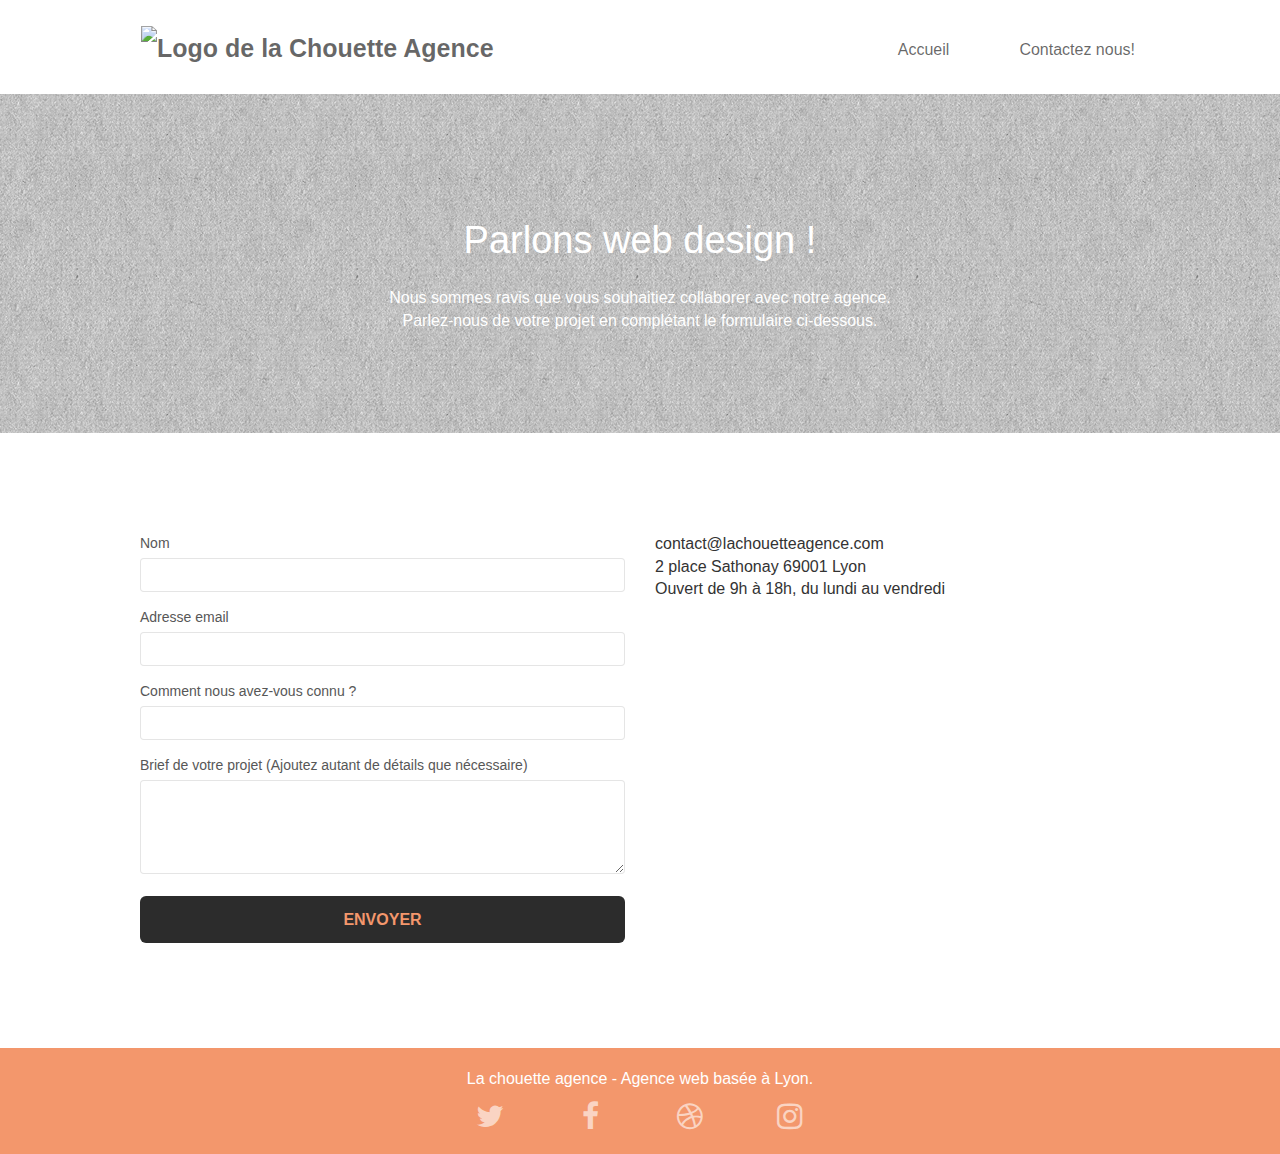
==== contactez-un-webdesigner.html @ 9a09f3af "Changements Contraste/Footer" ====
<!doctype html>
<html lang="fr">
<head>
    <meta charset="utf-8">
    <meta name="description" content="">
    <meta name="viewport" content="width=device-width, initial-scale=1.0, viewport-fit=cover">
    <link rel="shortcut icon" type="image/png" href="favicon.jpg">
    
	<link rel="stylesheet" type="text/css" href="./css/bootstrap-min.css">
	<link rel="stylesheet" type="text/css" href="style.css">
	<link rel="stylesheet" type="text/css" href="./css/font-awesome-min.css">
	<link rel="stylesheet" type="text/css" href="./css/et-line-min.css">
	
	<script src="./js/jquery-2.1.0-min.js"></script>
	<script src="./js/bootstrap-min.js"></script>
	<script src="./js/blocs-min.js"></script>
	<script src="./js/jqBootstrapValidation.js"></script>
	<script src="./js/formHandler.js"></script>
    <title>Contactez la chouette agence</title>
  
</head>
<body>
<!-- Principal conteneur -->
<div class="page-container">
    
<!-- bloc-0 -->
<div class="bloc bgc-white l-bloc " id="bloc-0">
	<div class="container bloc-sm">
		<nav class="navbar row">
			<div class="navbar-header">
				<a class="navbar-brand" href="index.html"><img src="img/la-chouette-agence.svg" alt="Logo de la Chouette Agence" height="40" /></a>
				<button id="nav-toggle" type="button" class="ui-navbar-toggle navbar-toggle" data-toggle="collapse" data-target=".navbar-1">
					<span class="sr-only">Toggle navigation</span><span class="icon-bar"></span><span class="icon-bar"></span><span class="icon-bar"></span>
				</button>
			</div>
			<div class="collapse navbar-collapse navbar-1 special-dropdown-nav">
				<ul class="site-navigation nav navbar-nav">
					<li>
						<a href="index.html">Accueil</a>
					</li>
					<li>
						<a href="contactez-un-webdesigner.html">Contactez nous!</a>
					</li>
				</ul>
			</div>
		</nav>
	</div>
</div>
<!-- bloc-0 END -->

<!-- bloc-6 -->
<div class="bloc bg-dots-bg bg-repeat bgc-atomic-tangerine d-bloc bloc-bg-texture texture-paper" id="bloc-6">
	<div class="container bloc-lg">
		<div class="row">
			<div class="col-sm-12">
				<h1 class="text-center hero-bloc-text tc-white">
					Parlons web design !
				</h1>
				<p class="text-center mg-lg tc-white tight-width-whitespace">
					Nous sommes ravis que vous souhaitiez collaborer avec notre agence.<br>
					Parlez-nous de votre projet en complétant le formulaire ci-dessous.
				</p>
			</div>
		</div>
	</div>
</div>
<!-- bloc-6 END -->

<!-- bloc-7 -->
<div class="bloc bgc-white l-bloc" id="bloc-7">
	<div class="container bloc-lg">
		<div class="row">
			<div class="col-sm-6">
				<form id="form_1" novalidate success-msg="Your message has been sent." fail-msg="Sorry it seems that our mail server is not responding, Sorry for the inconvenience!">
					<div class="form-group">
						<label>
							Nom
						</label>
						<input id="name" class="form-control" required />
					</div>
					<div class="form-group">
						<label>
							Adresse email
						</label>
						<input id="email" class="form-control" type="email" required />
					</div>
					<div class="form-group">
						<label>
							Comment nous avez-vous connu ?
						</label>
						<input class="form-control" type="email" required id="input_504" />
					</div>
					<div class="form-group">
						<label>
							Brief de votre projet (Ajoutez autant de détails que nécessaire)<br>
						</label><textarea id="message" class="form-control" rows="4" cols="50" required></textarea>
					</div> 
					<button class="bloc-button btn btn-lg btn-block cta-hero btn-atomic-tangerine" type="submit">
						Envoyer
					</button>
				</form>
			</div>
			<div class="col-sm-6">
				<p>
					contact@lachouetteagence.com<br>2 place Sathonay 69001 Lyon<br>Ouvert de 9h à 18h, du lundi au vendredi<br>
				</p>
			</div>
		</div>
	</div>
</div>
<!-- bloc-7 END -->

<!-- ScrollToTop Button -->
<a class="bloc-button btn btn-d scrollToTop" onclick="scrollToTarget('1')"><span class="fa fa-chevron-up"></span></a>
<!-- ScrollToTop Button END-->

<!-- Footer - bloc-8 -->
<div class="bloc bgc-atomic-tangerine d-bloc" id="bloc-8">
	<div class="container bloc-sm">
		<div class="row">
			<div class="col-sm-12">
				<p class="text-center white">
					La chouette agence - Agence web basée à Lyon.<br>
				</p>
				<div class="row row-no-gutters social">
					<div class="col-sm-3">
						<div class="text-center">
							<a class="social" href="#"><span class="fa fa-twitter icon-md"></span></a>
						</div>
					</div>
					<div class="col-sm-3">
						<div class="text-center">
							<a class="social" href="#"><span class="fa fa-facebook icon-md"></span></a>
						</div>
					</div>
					<div class="col-sm-3">
						<div class="text-center">
							<a class="social" href="#"><span class="fa fa-dribbble icon-md"></span></a>
						</div>
					</div>
					<div class="col-sm-3">
						<div class="text-center">
							<a class="social" href="#"><span class="fa fa-instagram icon-md"></span></a>
						</div>
					</div>
				</div>
			</div>
		</div>
	</div>
</div>
<!-- Footer - bloc-8 END -->

</div>
<!-- Principal conteneur END -->
    

</body>
</html>
---- style.css ----
body {
    margin: 0;
    padding: 0;
    background: #FFF;
    overflow-x: hidden;
    -webkit-font-smoothing: antialiased;
    -moz-osx-font-smoothing: grayscale;
}

a,
button {
    transition: all .3s ease-in-out;
    outline: none!important;
}

a:hover {
    text-decoration: none;
    cursor: pointer;
}

#page-loading-blocs-notifaction {
    position: fixed;
    top: 0;
    bottom: 0;
    width: 100%;
    z-index: 100000;
    background: #FFFFFF url("img/pageload-spinner.gif") no-repeat center center;
}

.bloc {
    width: 100%;
    clear: both;
    background: 50% 50% no-repeat;
    padding: 0 50px;
    -webkit-background-size: cover;
    -moz-background-size: cover;
    -o-background-size: cover;
    background-size: cover;
    position: relative;
}

.bloc .container {
    padding-left: 0;
    padding-right: 0;
}

.bloc-lg {
    padding: 100px 50px;
}

.bloc-md {
    padding: 50px;
}

.bloc-sm {
    padding: 20px 50px;
}

.bg-center,
.bg-l-edge,
.bg-r-edge,
.bg-t-edge,
.bg-b-edge,
.bg-tl-edge,
.bg-bl-edge,
.bg-tr-edge,
.bg-br-edge,
.bg-repeat {
    -webkit-background-size: auto!important;
    -moz-background-size: auto!important;
    -o-background-size: auto!important;
    background-size: auto!important;
}

.bg-repeat {
    background: repeat;
}

.bg-t-edge {
    background: top no-repeat;
}

.bloc-bg-texture::before {
    content: "";
    background-size: 2px 2px;
    position: absolute;
    top: 0;
    bottom: 0;
    left: 0;
    right: 0;
}

.texture-paper::before {
    background: url("img/texture-paper.png");
    background-size: 280px 280px;
}

.b-parallax {
    background-attachment: fixed;
}

.d-bloc {
    color: rgba(255, 255, 255, .7);
}

.d-bloc button:hover {
    color: rgba(255, 255, 255, .9);
}

.d-bloc .icon-round,
.d-bloc .icon-square,
.d-bloc .icon-rounded,
.d-bloc .icon-semi-rounded-a,
.d-bloc .icon-semi-rounded-b {
    border-color: rgba(255, 255, 255, .9);
}

.d-bloc .divider-h span {
    border-color: rgba(255, 255, 255, .2);
}

.d-bloc .a-btn,
.d-bloc .navbar a,
.d-bloc .navbar-brand,
.d-bloc a .icon-sm,
.d-bloc a .icon-md,
.d-bloc a .icon-lg,
.d-bloc a .icon-xl,
.d-bloc h1 a,
.d-bloc h2 a,
.d-bloc h3 a,
.d-bloc h4 a,
.d-bloc h5 a,
.d-bloc h6 a,
.d-bloc p a {
    color: rgba(255, 255, 255, .6);
}

.d-bloc .a-btn:hover,
.d-bloc .navbar a:hover,
.d-bloc .navbar-brand:hover,
.d-bloc a:hover .icon-sm,
.d-bloc a:hover .icon-md,
.d-bloc a:hover .icon-lg,
.d-bloc a:hover .icon-xl,
.d-bloc h1 a:hover,
.d-bloc h2 a:hover,
.d-bloc h3 a:hover,
.d-bloc h4 a:hover,
.d-bloc h5 a:hover,
.d-bloc h6 a:hover,
.d-bloc p a:hover {
    color: rgba(255, 255, 255, 1);
}

.d-bloc .navbar-toggle .icon-bar {
    background: rgba(255, 255, 255, 1);
}

.d-bloc .btn-wire,
.d-bloc .btn-wire:hover {
    color: rgba(255, 255, 255, 1);
    border-color: rgba(255, 255, 255, 1);
}

.d-bloc .panel {
    color: rgba(0, 0, 0, .5);
}

.d-bloc .panel button:hover {
    color: rgba(0, 0, 0, .7);
}

.d-bloc .panel icon {
    border-color: rgba(0, 0, 0, .7);
}

.d-bloc .panel .divider-h span {
    border-color: rgba(0, 0, 0, .1);
}

.d-bloc .panel .a-btn {
    color: rgba(0, 0, 0, .6);
}

.d-bloc .panel .a-btn:hover {
    color: rgba(0, 0, 0, 1);
}

.d-bloc .panel .btn-wire,
.d-bloc .panel .btn-wire:hover {
    color: rgba(0, 0, 0, .7);
    border-color: rgba(0, 0, 0, .3);
}

.d-bloc .panel button:hover,
.l-bloc button:hover {
    color: rgba(0, 0, 0, .7);
}

.l-bloc .icon-round,
.l-bloc .icon-square,
.l-bloc .icon-rounded,
.l-bloc .icon-semi-rounded-a,
.l-bloc .icon-semi-rounded-b {
    border-color: rgba(0, 0, 0, .7);
}

.d-bloc .panel .divider-h span,
.l-bloc .divider-h span {
    border-color: rgba(0, 0, 0, .1);
}

.d-bloc .panel .a-btn,
.l-bloc .a-btn,
.l-bloc .navbar a,
.l-bloc .navbar-brand,
.l-bloc a .icon-sm,
.l-bloc a .icon-md,
.l-bloc a .icon-lg,
.l-bloc a .icon-xl,
.l-bloc h1 a,
.l-bloc h2 a,
.l-bloc h3 a,
.l-bloc h4 a,
.l-bloc h5 a,
.l-bloc h6 a,
.l-bloc p a {
    color: rgba(0, 0, 0, .6);
}

.d-bloc .panel .a-btn:hover,
.l-bloc .a-btn:hover,
.l-bloc .navbar a:hover,
.l-bloc .navbar-brand:hover,
.l-bloc a:hover .icon-sm,
.l-bloc a:hover .icon-md,
.l-bloc a:hover .icon-lg,
.l-bloc a:hover .icon-xl,
.l-bloc h1 a:hover,
.l-bloc h2 a:hover,
.l-bloc h3 a:hover,
.l-bloc h4 a:hover,
.l-bloc h5 a:hover,
.l-bloc h6 a:hover,
.l-bloc p a:hover {
    color: rgba(0, 0, 0, 1);
}

.l-bloc .navbar-toggle .icon-bar {
    color: rgba(0, 0, 0, .6);
}

.d-bloc .panel .btn-wire,
.d-bloc .panel .btn-wire:hover,
.l-bloc .btn-wire,
.l-bloc .btn-wire:hover {
    color: rgba(0, 0, 0, .7);
    border-color: rgba(0, 0, 0, .3);
}

.voffset {
    margin-top: 30px;
}

.voffset-lg {
    margin-top: 80px;
}

.row-no-gutters {
    margin-right: 0;
    margin-left: 0;
}

.row.row-no-gutters > [class^="col-"],
.row.row-no-gutters > [class*=" col-"] {
    padding-right: 0;
    padding-left: 0;
}

#bloc-1-hero h1 {
    font-size: 32px;
}

.navbar {
    margin-bottom: 0;
    z-index: 1;
}

.navbar-brand {
    height: auto;
    padding: 3px 15px;
    font-size: 25px;
    font-weight: normal;
    font-weight: 600;
    line-height: 44px;
}

.navbar-brand img {
    max-height: 200px;
    margin: 0 5px 0 0;
    display: inline;
}

.navbar-brand img[src$=svg] {
    min-width: 100px;
}

.nav-center .navbar-brand img {
    margin: 0;
}

.navbar .nav {
    padding-top: 2px;
    margin-right: -16px;
    float: right;
    z-index: 1;
}

.nav > li {
    float: left;
    margin-top: 4px;
    font-size: 16px;
}

.navbar-nav .open .dropdown-menu > li > a {
    text-align: inherit;
}

.nav > li a:hover,
.nav > li a:focus {
    background: transparent;
}

.navbar-toggle {
    margin: 10px 10px 0 0;
    border: 0px;
}

.navbar-toggle:hover {
    background: transparent!important;
}

.navbar-toggle .icon-bar {
    background-color: rgba(0, 0, 0, .5);
    width: 26px;
}

.nav-invert .navbar .nav {
    float: left;
}

.nav-invert .navbar-header,
.nav-invert .navbar-brand {
    float: right;
    position: relative;
    z-index: 2;
}

@media (min-width: 768px) {
    .site-navigation {
        position: absolute;
        top: 50%;
        right: 20px;
        transform: translate(0, -50%);
        -webkit-transform: translateY(-50%);
    }
    .nav > li .dropdown-menu a,
    .nav > li .dropdown-menu a:hover {
        color: #484848;
    }
    .nav-invert .site-navigation {
        left: 0;
        right: 0;
    }
    .nav-center {
        text-align: center;
    }
    .nav-center .navbar-header {
        width: 100%;
    }
    .nav-center .navbar-header,
    .nav-center .navbar-brand,
    .nav-center .nav > li {
        float: none;
        display: inline-block;
    }
    .nav-center .site-navigation {
        position: relative;
        width: 100%;
        right: 0;
        margin-right: 0px;
        margin-top: 20px;
    }
    .nav-center.mini-nav .navbar-toggle {
        float: none;
        margin: 10px auto 0;
    }
}

.nav > li > .dropdown a {
    background: none!important;
    display: block;
    padding: 14px 15px;
}

nav .caret {
    margin: 0 5px;
}

.dropdown-menu .dropdown-menu {
    top: -8px;
    left: 100%;
}

.dropdown-menu .dropmenu-flow-right {
    top: 100%;
    left: 0;
    margin-left: -1px;
    border-top-left-radius: 0;
    border-top-right-radius: 0;
}

.dropdown-menu .dropdown span {
    border: 4px solid black;
    border-top-color: transparent;
    border-right-color: transparent;
    border-bottom-color: transparent;
    margin: 6px -5px 0 0!important;
    float: right;
}

.mg-md {
    margin-top: 10px;
    margin-bottom: 20px;
}

.mg-lg {
    margin-top: 10px;
    margin-bottom: 40px;
}

.btn {
    margin: 0 5px 5px 0;
}

.btn.pull-right {
    margin: 0 0 5px 5px;
}

.btn-d,
.btn-d:hover,
.btn-d:focus {
    color: #FFF;
    background: rgba(0, 0, 0, .3);
}

button {
    outline: none!important;
}

.btn-rd {
    border-radius: 40px;
}

.btn-clean {
    border: 1px solid rgba(0, 0, 0, .08);
    border-bottom-color: rgba(0, 0, 0, .1);
    text-shadow: 0 1px 0 rgba(0, 0, 1, .1);
    box-shadow: 0 1px 3px rgba(0, 0, 1, .25), inset 0 1px 0 0 rgba(255, 255, 255, .15);
}

.icon-md {
    font-size: 30px!important;
}

.icon-lg {
    font-size: 60px!important;
}

.sm-shadow {
    text-shadow: 0 1px 2px rgba(0, 0, 0, .3);
}

.panel-sq,
.panel-sq .panel-heading,
.panel-sq .panel-footer {
    border-radius: 0;
}

.panel-rd {
    border-radius: 30px;
}

.panel-rd .panel-heading {
    border-radius: 29px 29px 0 0;
}

.panel-rd .panel-footer {
    border-radius: 0 0 29px 29px;
}

.form-control {
    border-color: rgba(0, 0, 0, .1);
    box-shadow: none;
}

.scrollToTop {
    width: 40px;
    height: 40px;
    position: fixed;
    bottom: 20px;
    right: 20px;
    opacity: 0;
    z-index: 500;
    transition: all .3s ease-in-out;
}

.scrollToTop span {
    margin-top: 6px;
}

.showScrollTop {
    font-size: 14px;
    opacity: 1;
}

a[data-lightbox] {
    position: relative;
    display: block;
    text-align: center;
}

a[data-lightbox]:hover::before {
    content: "+";
    font-family: "HelveticaNeue-Light", "Helvetica Neue Light", "Helvetica Neue", Helvetica, Arial;
    font-size: 32px;
    width: 50px;
    height: 50px;
    margin-left: -25px;
    border-radius: 50%;
    background: rgba(0, 0, 0, .6);
    color: #FFF;
    font-weight: 100;
    z-index: 1;
    position: absolute;
    top: 50%;
    transform: translateY(-50%);
    -webkit-transform: translateY(-50%);
}

a[data-lightbox]:hover img {
    opacity: 0.6;
    -webkit-animation-fill-mode: none;
    animation-fill-mode: none;
}

#lightbox-modal {
    display: flex;
    align-items: center;
}

#lightbox-modal .modal-dialog {
    width: 90%;
    max-width: 900px;
    margin: 0 auto 0;
}

#lightbox-modal .modal-dialog img {
    max-height: 90vh;
    margin: 0 auto;
}

.lightbox-caption {
    padding: 20px;
    color: #FFF;
    background: rgba(0, 0, 0, .5);
    position: absolute;
    left: 15px;
    right: 15px;
    bottom: 5px;
}

.close-lightbox {
    color: #FFF;
    font-size: 30px;
    position: absolute;
    top: 20px;
    right: 20px;
    z-index: 20;
    background: rgba(0, 0, 0, .5);
    border: none;
    line-height: 30px;
    padding: 0 9px 5px;
    opacity: 0.3;
}

.close-lightbox:hover,
.next-lightbox:hover,
.prev-lightbox:hover {
    opacity: 1.0;
    color: #FFF;
}

.next-lightbox,
.prev-lightbox {
    font-size: 20px;
    color: rgba(255, 255, 255, .9);
    background: rgba(0, 0, 0, .5);
    transition: all .2s ease-in-out;
    position: absolute;
    top: 45%;
    z-index: 1;
    opacity: 0.4;
}

.next-lightbox {
    padding: 6px 8px 1px 13px;
    right: 25px;
}

.prev-lightbox {
    padding: 6px 13px 1px 10px;
    left: 25px;
}

.snapshot-lb .modal-body {
    padding-bottom: 45px;
}

.snapshot-lb .lightbox-caption {
    padding: 0;
    color: rgba(0, 0, 0, .5);
    background: none;
}

h1,
h2,
h3,
h4,
h5,
h6,
label,
.btn
 {
    font-family: "helvetica";
    font-weight: 400;
    color: #575757!important;
}

a  {
    color: rgb(0, 0, 0);
    font-size: 16px;
} 

.Partenaire {
    display: flex;
    width: 100%;
    justify-content: center;
    align-items: center;
    align-content: center;
    text-align: center;
    margin-top: 40px;
    margin-left: -50px;
}



ul {
    display: flex;
    flex-direction: row;
    list-style-type: none;
    margin-bottom: -6px;
    margin-left: -40px;
}


li {
    padding-left: 40px;
}

.container {
    max-width: 1000px;
}

.hero-bloc-text {
    font-size: 38px;
}

.hero-bloc-text-sub {
    font-size: 36px;
}

.statement-bloc-text {
    line-height: 26px;
    font-style: italic;
    font-size: 20px;
    text-align: center;
    font-weight: lighter;
    max-width: 520px;
    margin: auto auto auto auto;
}

p {
    font-size: 16px;
}

#bloc-1-hero {
    color: #ffffff;
}

.tight-width-whitespace {
    max-width: 600px;
    margin: auto auto auto auto;
}

.h1 {
    font-size: 20px;
    font-family: "Open Sans";
}

.cta-hero {
    margin-top: 22px;
    color: #FFFFFF!important;
    text-transform: uppercase;
    padding: 12px 28px 12px 28px;
    font-size: 16px;
    font-weight: 700;
}

.social {
    max-width: 400px;
    margin: auto auto auto auto;
}

h2 {
    font-size: 22px;
    line-height: 1.4em;
}

h3 {
    font-size: 15px;
    text-transform: uppercase;
    font-weight: 700;
    color: #333333!important;
}

.med-width-whitespace {
    max-width: 800px;
    margin: auto auto auto auto;
    box-shadow: 0px 0px 0px #000000;
}

h1 {
    color: #333333!important;
}

h4 {
    color: #333333!important;
}

.icons {
    margin-bottom: 14px;
    margin-top: 24px;
}

.white {
    color: #FFFFFF!important;
}

.portfolio-thumb {
    margin-bottom: 24px;
}

.portfolio-row {
    margin-bottom: 44px;
    margin-top: 50px;
}

.avatar {
    box-shadow: 0px 4px 9px rgba(0, 0, 0, 0.3);
}

.black-background {
    background-color: rgba(165, 147, 99, 0.7);
    padding: 40px 40px 40px 40px;
}

.bold-link {
    font-weight: 900;
    text-decoration: underline!important;
}

.bgc-white {
    background-color: #FFFFFF;
}

.bgc-dark-slate-blue {
    background-color: #364577;
}

.bgc-atomic-tangerine {
    background-color: #F3976C;
}

.tc-white {
    color: #ffffff!important;
}

.btn-atomic-tangerine {
    background: #2c2c2c;
    color: #F3976C!important;
}

.btn-atomic-tangerine:hover {
    background: #5f5e5e!important;
    color: #FFFFFF!important;
}

.ltc-white {
    color: #FFFFFF!important;
}

.ltc-white:hover {
    color: #cccccc!important;
}

.ltc-atomic-tangerine {
    color: #F3976C!important;
}

.ltc-atomic-tangerine:hover {
    color: #c27956!important;
}

.icon-dark-slate-blue {
    color: #364577!important;
    border-color: #364577!important;
}

.bg-dots-bg {
    background-image: url("img/dots-bg.jpg");
}

.bg-lines-h2-bg {
    background-image: url("img/lines-h2-bg.jpg");
}

.bg-banniere {
    background-image: url("img/la-chouette-agence-banniere.jpg");
}

.bg-presentation {
    background-image: url("img/image-de-presentation.jpg");
}

@media (max-width: 1024px) {
    .bloc {
        padding-left: 20px;
        padding-right: 20px;
    }
    .bloc.full-width-bloc,
    .bloc-tile-2.full-width-bloc .container,
    .bloc-tile-3.full-width-bloc .container,
    .bloc-tile-4.full-width-bloc .container {
        padding-left: 0;
        padding-right: 0;
    }
}

@media (max-width: 992px) and (min-width: 768px) {
    .navbar .nav {
        max-width: 80%
    }
    .nav-center.navbar .nav {
        max-width: 100%
    }
}

@media only screen and (min-device-width: 768px) and (max-device-width: 1024px) and (orientation: landscape) {
    .b-parallax {
        background-attachment: scroll;
    }
}

@media only screen and (min-device-width: 1024px) and (max-device-width: 1366px) and (-webkit-min-device-pixel-ratio: 1.5) {
    .b-parallax {
        background-attachment: scroll;
    }
}

@media (max-width: 991px) {
    .container {
        width: 100%;
    }
    .b-parallax {
        background-attachment: scroll;
    }
    .page-container,
    #hero-bloc {
        overflow-x: hidden;
        position: relative;
    }
    .bloc {
        padding-left: constant(safe-area-inset-left);
        padding-right: constant(safe-area-inset-right);
    }
    .bloc-group,
    .bloc-group .bloc {
        display: block;
        width: 100%;
    }
    .bloc-fill-screen .fill-bloc-top-edge,
    .bloc-fill-screen .fill-bloc-bottom-edge {
        padding: 0 20px;
        padding-left: constant(safe-area-inset-left);
        padding-right: constant(safe-area-inset-right);
    }
}

@media (max-width: 767px) {
    .page-container {
        overflow-x: hidden;
        position: relative;
    }
    h1,
    h2,
    h3,
    h4,
    h5,
    h6,
    p,
    #disqus_thread {
        padding-left: 10px!important;
        padding-right: 10px!important;
    }
    .b-parallax {
        background-attachment: scroll;
    }
    .navbar .nav {
        padding-top: 0;
        border-top: 1px solid rgba(0, 0, 0, .2);
        float: none!important;
    }
    .navbar.row {
        margin-left: 0;
        margin-right: 0;
    }
    .site-navigation {
        position: inherit;
        transform: none;
        -webkit-transform: none;
        -ms-transform: none;
    }
    .nav > li {
        margin-top: 0;
        border-bottom: 1px solid rgba(0, 0, 0, .1);
        background: rgba(0, 0, 0, .05);
        text-align: left;
        padding-left: 15px;
        width: 100%;
    }
    .nav > li:hover {
        background: rgba(0, 0, 0, .08);
    }
    .dropdown .dropdown a .caret {
        float: none;
        margin: 5px 0 0 10px!important;
        border: 4px solid black;
        border-bottom-color: transparent;
        border-right-color: transparent;
        border-left-color: transparent;
    }
    #hero-bloc .navbar .nav {
        background: rgba(0, 0, 0, .8);
    }
    #hero-bloc .navbar .nav a {
        color: rgba(255, 255, 255, .6);
    }
    .hero {
        padding: 50px 0;
    }
    .hero-nav {
        left: -1px;
        right: -1px;
    }
    .navbar-collapse {
        padding: 0;
        overflow-x: hidden;
        -webkit-box-shadow: none;
        box-shadow: none;
    }
    .navbar-brand img {
        max-height: 40px;
        width: auto;
    }
    .nav-invert .navbar-header {
        float: none;
        width: 100%;
    }
    .nav-invert .navbar-toggle {
        float: left;
        margin-left: 10px;
    }
    .bloc {
        padding-left: 0;
        padding-right: 0;
    }
    .bloc-xxl,
    .bloc-xl,
    .bloc-lg {
        padding: 40px 0;
    }
    .bloc-sm,
    .bloc-md {
        padding-left: 0;
        padding-right: 0;
    }
    .bloc-tile-2 .container,
    .bloc-tile-3 .container,
    .bloc-tile-4 .container,
    .bloc-fill-screen .fill-bloc-top-edge,
    .bloc-fill-screen .fill-bloc-bottom-edge {
        padding-left: 0;
        padding-right: 0;
    }
    .a-block {
        padding: 0 10px;
    }
    .btn-dwn {
        display: none;
    }
    .voffset {
        margin-top: 5px;
    }
    .voffset-md {
        margin-top: 20px;
    }
    .voffset-lg {
        margin-top: 30px;
    }
    form {
        padding: 5px;
    }
    .close-lightbox {
        display: inline-block;
    }
    .blocsapp-device-iphone5 {
        background-size: 216px 425px;
        padding-top: 60px;
        width: 216px;
        height: 425px;
    }
    .blocsapp-device-iphone5 img {
        width: 180px;
        height: 320px;
    }
}

@media (max-width: 400px) {
    .bloc {
        padding-left: 0;
        padding-right: 0;
    }
}

@media (max-width: 767px) {
    .bloc-mob-center-text {
        text-align: center;
    }
}
---- css/et-line-min.css ----
@font-face{font-family:et-line;src:url(../fonts/et-line.eot);src:url(../fonts/et-line.eot?#iefix) format('embedded-opentype'),url(../fonts/et-line.woff) format('woff'),url(../fonts/et-line.ttf) format('truetype'),url(../fonts/et-line.svg#et-line) format('svg');font-weight:400;font-style:normal}.et-icon-adjustments,.et-icon-alarmclock,.et-icon-anchor,.et-icon-aperture,.et-icon-attachment,.et-icon-bargraph,.et-icon-basket,.et-icon-beaker,.et-icon-bike,.et-icon-book-open,.et-icon-briefcase,.et-icon-browser,.et-icon-calendar,.et-icon-camera,.et-icon-caution,.et-icon-chat,.et-icon-circle-compass,.et-icon-clipboard,.et-icon-clock,.et-icon-cloud,.et-icon-compass,.et-icon-desktop,.et-icon-dial,.et-icon-document,.et-icon-documents,.et-icon-download,.et-icon-dribbble,.et-icon-edit,.et-icon-envelope,.et-icon-expand,.et-icon-facebook,.et-icon-flag,.et-icon-focus,.et-icon-gears,.et-icon-genius,.et-icon-gift,.et-icon-global,.et-icon-globe,.et-icon-googleplus,.et-icon-grid,.et-icon-happy,.et-icon-hazardous,.et-icon-heart,.et-icon-hotairballoon,.et-icon-hourglass,.et-icon-key,.et-icon-laptop,.et-icon-layers,.et-icon-lifesaver,.et-icon-lightbulb,.et-icon-linegraph,.et-icon-linkedin,.et-icon-lock,.et-icon-magnifying-glass,.et-icon-map,.et-icon-map-pin,.et-icon-megaphone,.et-icon-mic,.et-icon-mobile,.et-icon-newspaper,.et-icon-notebook,.et-icon-paintbrush,.et-icon-paperclip,.et-icon-pencil,.et-icon-phone,.et-icon-picture,.et-icon-pictures,.et-icon-piechart,.et-icon-presentation,.et-icon-pricetags,.et-icon-printer,.et-icon-profile-female,.et-icon-profile-male,.et-icon-puzzle,.et-icon-quote,.et-icon-recycle,.et-icon-refresh,.et-icon-ribbon,.et-icon-rss,.et-icon-sad,.et-icon-scissors,.et-icon-scope,.et-icon-search,.et-icon-shield,.et-icon-speedometer,.et-icon-strategy,.et-icon-streetsign,.et-icon-tablet,.et-icon-target,.et-icon-telescope,.et-icon-toolbox,.et-icon-tools,.et-icon-tools-2,.et-icon-trophy,.et-icon-tumblr,.et-icon-twitter,.et-icon-upload,.et-icon-video,.et-icon-wallet,.et-icon-wine{font-family:et-line;speak:none;font-style:normal;font-weight:400;font-variant:normal;text-transform:none;line-height:1;-webkit-font-smoothing:antialiased;-moz-osx-font-smoothing:grayscale;display:inline-block}.et-icon-mobile:before{content:"\e000"}.et-icon-laptop:before{content:"\e001"}.et-icon-desktop:before{content:"\e002"}.et-icon-tablet:before{content:"\e003"}.et-icon-phone:before{content:"\e004"}.et-icon-document:before{content:"\e005"}.et-icon-documents:before{content:"\e006"}.et-icon-search:before{content:"\e007"}.et-icon-clipboard:before{content:"\e008"}.et-icon-newspaper:before{content:"\e009"}.et-icon-notebook:before{content:"\e00a"}.et-icon-book-open:before{content:"\e00b"}.et-icon-browser:before{content:"\e00c"}.et-icon-calendar:before{content:"\e00d"}.et-icon-presentation:before{content:"\e00e"}.et-icon-picture:before{content:"\e00f"}.et-icon-pictures:before{content:"\e010"}.et-icon-video:before{content:"\e011"}.et-icon-camera:before{content:"\e012"}.et-icon-printer:before{content:"\e013"}.et-icon-toolbox:before{content:"\e014"}.et-icon-briefcase:before{content:"\e015"}.et-icon-wallet:before{content:"\e016"}.et-icon-gift:before{content:"\e017"}.et-icon-bargraph:before{content:"\e018"}.et-icon-grid:before{content:"\e019"}.et-icon-expand:before{content:"\e01a"}.et-icon-focus:before{content:"\e01b"}.et-icon-edit:before{content:"\e01c"}.et-icon-adjustments:before{content:"\e01d"}.et-icon-ribbon:before{content:"\e01e"}.et-icon-hourglass:before{content:"\e01f"}.et-icon-lock:before{content:"\e020"}.et-icon-megaphone:before{content:"\e021"}.et-icon-shield:before{content:"\e022"}.et-icon-trophy:before{content:"\e023"}.et-icon-flag:before{content:"\e024"}.et-icon-map:before{content:"\e025"}.et-icon-puzzle:before{content:"\e026"}.et-icon-basket:before{content:"\e027"}.et-icon-envelope:before{content:"\e028"}.et-icon-streetsign:before{content:"\e029"}.et-icon-telescope:before{content:"\e02a"}.et-icon-gears:before{content:"\e02b"}.et-icon-key:before{content:"\e02c"}.et-icon-paperclip:before{content:"\e02d"}.et-icon-attachment:before{content:"\e02e"}.et-icon-pricetags:before{content:"\e02f"}.et-icon-lightbulb:before{content:"\e030"}.et-icon-layers:before{content:"\e031"}.et-icon-pencil:before{content:"\e032"}.et-icon-tools:before{content:"\e033"}.et-icon-tools-2:before{content:"\e034"}.et-icon-scissors:before{content:"\e035"}.et-icon-paintbrush:before{content:"\e036"}.et-icon-magnifying-glass:before{content:"\e037"}.et-icon-circle-compass:before{content:"\e038"}.et-icon-linegraph:before{content:"\e039"}.et-icon-mic:before{content:"\e03a"}.et-icon-strategy:before{content:"\e03b"}.et-icon-beaker:before{content:"\e03c"}.et-icon-caution:before{content:"\e03d"}.et-icon-recycle:before{content:"\e03e"}.et-icon-anchor:before{content:"\e03f"}.et-icon-profile-male:before{content:"\e040"}.et-icon-profile-female:before{content:"\e041"}.et-icon-bike:before{content:"\e042"}.et-icon-wine:before{content:"\e043"}.et-icon-hotairballoon:before{content:"\e044"}.et-icon-globe:before{content:"\e045"}.et-icon-genius:before{content:"\e046"}.et-icon-map-pin:before{content:"\e047"}.et-icon-dial:before{content:"\e048"}.et-icon-chat:before{content:"\e049"}.et-icon-heart:before{content:"\e04a"}.et-icon-cloud:before{content:"\e04b"}.et-icon-upload:before{content:"\e04c"}.et-icon-download:before{content:"\e04d"}.et-icon-target:before{content:"\e04e"}.et-icon-hazardous:before{content:"\e04f"}.et-icon-piechart:before{content:"\e050"}.et-icon-speedometer:before{content:"\e051"}.et-icon-global:before{content:"\e052"}.et-icon-compass:before{content:"\e053"}.et-icon-lifesaver:before{content:"\e054"}.et-icon-clock:before{content:"\e055"}.et-icon-aperture:before{content:"\e056"}.et-icon-quote:before{content:"\e057"}.et-icon-scope:before{content:"\e058"}.et-icon-alarmclock:before{content:"\e059"}.et-icon-refresh:before{content:"\e05a"}.et-icon-happy:before{content:"\e05b"}.et-icon-sad:before{content:"\e05c"}.et-icon-facebook:before{content:"\e05d"}.et-icon-twitter:before{content:"\e05e"}.et-icon-googleplus:before{content:"\e05f"}.et-icon-rss:before{content:"\e060"}.et-icon-tumblr:before{content:"\e061"}.et-icon-linkedin:before{content:"\e062"}.et-icon-dribbble:before{content:"\e063"}
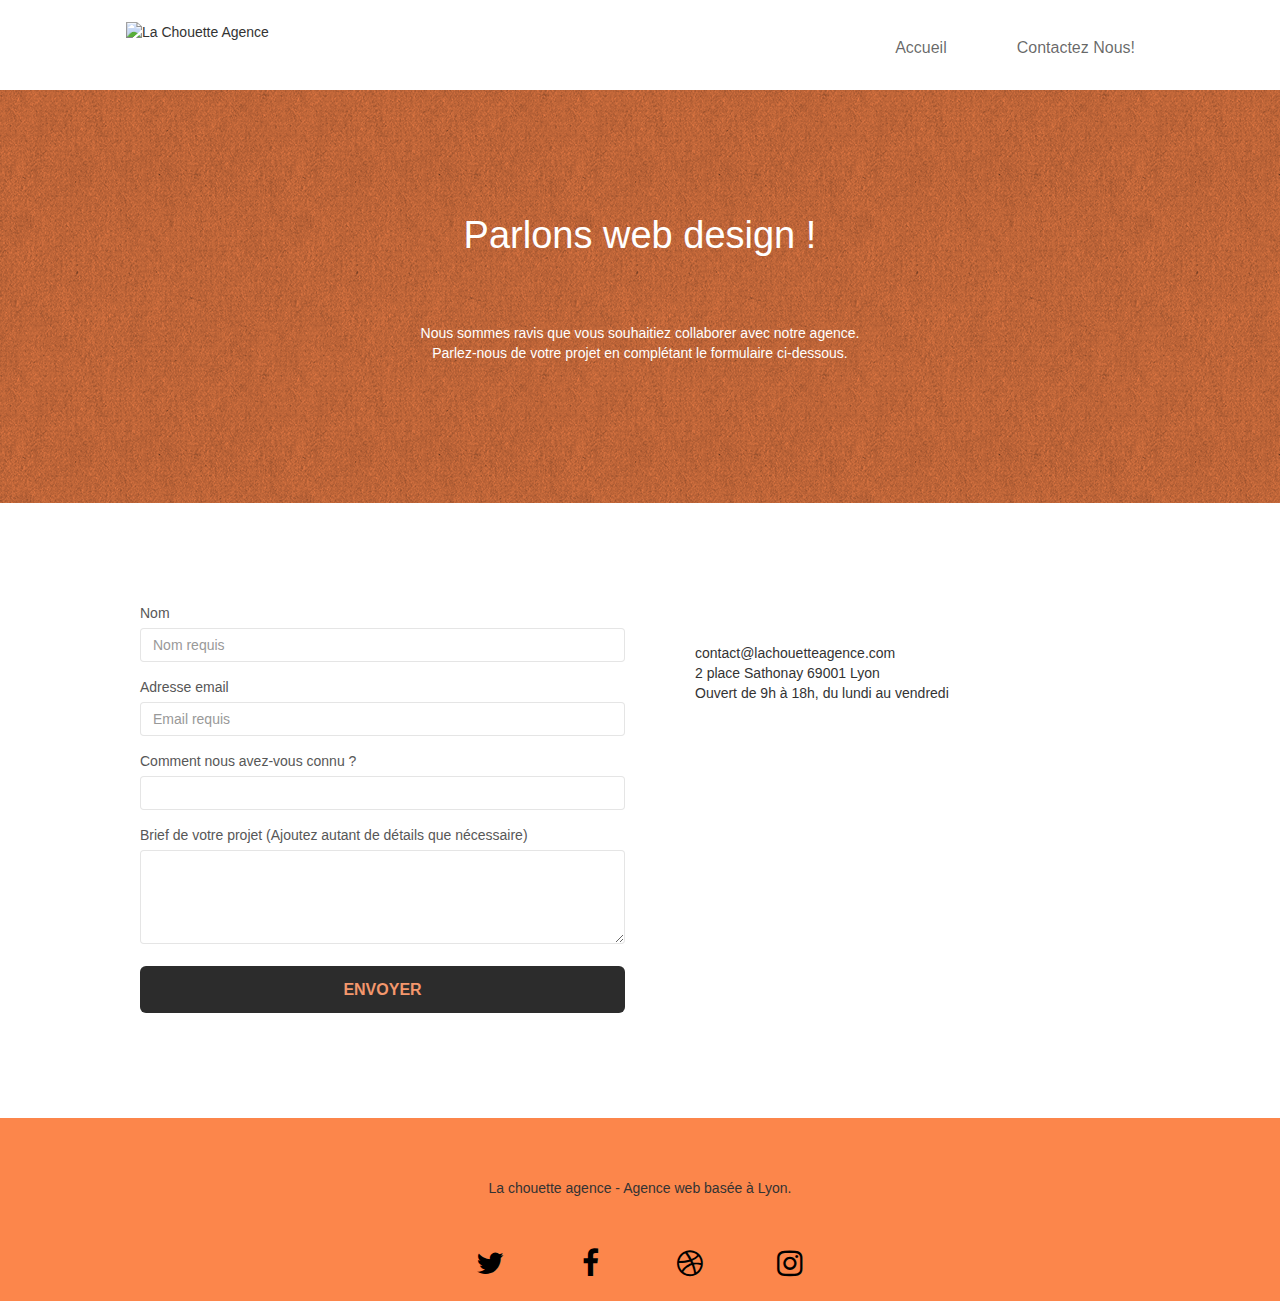
==== commit d6056272: "Minified style.css" ====
--- a/contactez-un-webdesigner.html
+++ b/contactez-un-webdesigner.html
@@ -1,34 +1,44 @@
 <!doctype html>
 <html lang="fr">
-<head>
-    <meta charset="utf-8">
-    <meta name="description" content="">
-    <meta name="viewport" content="width=device-width, initial-scale=1.0, viewport-fit=cover">
-    <link rel="shortcut icon" type="image/png" href="favicon.jpg">
-    
-	<link rel="stylesheet" type="text/css" href="./css/bootstrap-min.css">
-	<link rel="stylesheet" type="text/css" href="style.css">
-	<link rel="stylesheet" type="text/css" href="./css/font-awesome-min.css">
-	<link rel="stylesheet" type="text/css" href="./css/et-line-min.css">
+	<head>
+		<meta charset="utf-8">
+		<meta name="description" content="La Chouette Agence est une entreprise de web désign basée à Lyon qui vous aide à créer et optimisé vos sites web!">
+		<meta name="viewport" content="width=device-width, initial-scale=1.0, viewport-fit=cover">
+		<meta name="robots" content="index, follow">
 	
-	<script src="./js/jquery-2.1.0-min.js"></script>
-	<script src="./js/bootstrap-min.js"></script>
-	<script src="./js/blocs-min.js"></script>
-	<script src="./js/jqBootstrapValidation.js"></script>
-	<script src="./js/formHandler.js"></script>
-    <title>Contactez la chouette agence</title>
-  
-</head>
+		<!-- Facebook Meta Tags -->
+		<meta property="og:url" content="https://taulmav.github.io/P4__LaChouetteAgence_Rosellini-Alex/">
+		<meta property="og:type" content="website">
+		<meta property="og:title" content="La Chouette Agence entreprise de web design Lyonaise">
+		<meta property="og:description" content="la Chouette Agence est une entreprise de web désign basée à Lyon qui vous aide à créer et optimisé vos sites web!">
+		<meta property="og:image" content="https://taulmav.github.io/P4__LaChouetteAgence_Rosellini-Alex/img/opengraph-img.jpg">
+	
+		<!-- Twitter Meta Tags -->
+		<meta name="twitter:card" content="summary_large_image">
+		<meta property="twitter:domain" content="taulmav.github.io">
+		<meta property="twitter:url" content="https://taulmav.github.io/P4__LaChouetteAgence_Rosellini-Alex/">
+		<meta name="twitter:title" content="La Chouette Agence entreprise de web design Lyonaise">
+		<meta name="twitter:description" content="la Chouette Agence est une entreprise de web désign basée à Lyon qui vous aide à créer et optimisé vos sites web!">
+		<meta name="twitter:image" content="https://taulmav.github.io/P4__LaChouetteAgence_Rosellini-Alex/img/opengraph-img.jpg">
+	
+		<link rel="canonical" href="https://taulmav.github.io/P4__LaChouetteAgence_Rosellini-Alex/">
+		<link rel="shortcut icon" type="image/png" href="favicon.jpg">
+		<link rel="stylesheet" type="text/css" href="./css/bootstrap-min.css">
+		<link rel="stylesheet" type="text/css" href="style-min.css">
+		<link rel="stylesheet" type="text/css" href="./css/font-awesome-min.css" >
+		<link rel="stylesheet" type="text/css" href="./css/et-line-min.css" >
+		<title>La Chouette Agence entreprise de web design Lyonaise</title>    
+	</head>
 <body>
 <!-- Principal conteneur -->
-<div class="page-container">
+<main class="page-container">
     
 <!-- bloc-0 -->
-<div class="bloc bgc-white l-bloc " id="bloc-0">
+<header class="bloc bgc-white l-bloc " id="bloc-0">
 	<div class="container bloc-sm">
 		<nav class="navbar row">
 			<div class="navbar-header">
-				<a class="navbar-brand" href="index.html"><img src="img/la-chouette-agence.svg" alt="Logo de la Chouette Agence" height="40" /></a>
+				<img src="img/la-chouette-agence.svg" alt="La Chouette Agence" height="40"/></a>
 				<button id="nav-toggle" type="button" class="ui-navbar-toggle navbar-toggle" data-toggle="collapse" data-target=".navbar-1">
 					<span class="sr-only">Toggle navigation</span><span class="icon-bar"></span><span class="icon-bar"></span><span class="icon-bar"></span>
 				</button>
@@ -39,18 +49,18 @@
 						<a href="index.html">Accueil</a>
 					</li>
 					<li>
-						<a href="contactez-un-webdesigner.html">Contactez nous!</a>
+						<a href="contactez-un-webdesigner.html">Contactez Nous!</a>
 					</li>
 				</ul>
 			</div>
 		</nav>
 	</div>
-</div>
+</header>
 <!-- bloc-0 END -->
 
 <!-- bloc-6 -->
-<div class="bloc bg-dots-bg bg-repeat bgc-atomic-tangerine d-bloc bloc-bg-texture texture-paper" id="bloc-6">
-	<div class="container bloc-lg">
+<section class="bloc bg-dots-bg bg-repeat bgc-atomic-tangerine d-bloc bloc-bg-texture texture-paper" id="bloc-6">
+	<article class="container bloc-lg">
 		<div class="row">
 			<div class="col-sm-12">
 				<h1 class="text-center hero-bloc-text tc-white">
@@ -62,36 +72,36 @@
 				</p>
 			</div>
 		</div>
-	</div>
-</div>
+	</article>
+</section>
 <!-- bloc-6 END -->
 
 <!-- bloc-7 -->
-<div class="bloc bgc-white l-bloc" id="bloc-7">
-	<div class="container bloc-lg">
+<section class="bloc bgc-white l-bloc" id="bloc-7">
+	<article class="container bloc-lg">
 		<div class="row">
 			<div class="col-sm-6">
-				<form id="form_1" novalidate success-msg="Your message has been sent." fail-msg="Sorry it seems that our mail server is not responding, Sorry for the inconvenience!">
+				<form id="form_1" novalidate>
 					<div class="form-group">
-						<label>
+						<label for="name">
 							Nom
 						</label>
-						<input id="name" class="form-control" required />
+						<input id="name" class="form-control" placeholder="Nom requis" required />
 					</div>
 					<div class="form-group">
-						<label>
+						<label for="email">
 							Adresse email
 						</label>
-						<input id="email" class="form-control" type="email" required />
+						<input id="email" class="form-control" type="email" placeholder="Email requis" required />
 					</div>
 					<div class="form-group">
-						<label>
+						<label for="input_504">
 							Comment nous avez-vous connu ?
 						</label>
 						<input class="form-control" type="email" required id="input_504" />
 					</div>
 					<div class="form-group">
-						<label>
+						<label for="message">
 							Brief de votre projet (Ajoutez autant de détails que nécessaire)<br>
 						</label><textarea id="message" class="form-control" rows="4" cols="50" required></textarea>
 					</div> 
@@ -101,13 +111,13 @@
 				</form>
 			</div>
 			<div class="col-sm-6">
-				<p>
+				<p class="contact-mail">
 					contact@lachouetteagence.com<br>2 place Sathonay 69001 Lyon<br>Ouvert de 9h à 18h, du lundi au vendredi<br>
 				</p>
 			</div>
 		</div>
-	</div>
-</div>
+	</article>
+</section>
 <!-- bloc-7 END -->
 
 <!-- ScrollToTop Button -->
@@ -115,44 +125,53 @@
 <!-- ScrollToTop Button END-->
 
 <!-- Footer - bloc-8 -->
-<div class="bloc bgc-atomic-tangerine d-bloc" id="bloc-8">
+<footer class="bloc bgc-atomic-tangerine" id="bloc-8">
 	<div class="container bloc-sm">
 		<div class="row">
 			<div class="col-sm-12">
-				<p class="text-center white">
+				<p class="text-center">
 					La chouette agence - Agence web basée à Lyon.<br>
 				</p>
 				<div class="row row-no-gutters social">
 					<div class="col-sm-3">
 						<div class="text-center">
-							<a class="social" href="#"><span class="fa fa-twitter icon-md"></span></a>
+							<a class="social" href="#" title="Twitter"><span class="fa fa-twitter icon-md"></span></a>
 						</div>
 					</div>
 					<div class="col-sm-3">
 						<div class="text-center">
-							<a class="social" href="#"><span class="fa fa-facebook icon-md"></span></a>
+							<a class="social" href="#" title="Facebook"><span class="fa fa-facebook icon-md"></span></a>
 						</div>
 					</div>
 					<div class="col-sm-3">
 						<div class="text-center">
-							<a class="social" href="#"><span class="fa fa-dribbble icon-md"></span></a>
+							<a class="social" href="#" title="Dribble"><span class="fa fa-dribbble icon-md"></span></a>
 						</div>
 					</div>
 					<div class="col-sm-3">
 						<div class="text-center">
-							<a class="social" href="#"><span class="fa fa-instagram icon-md"></span></a>
+							<a class="social" href="#" title="Instagram"><span class="fa fa-instagram icon-md"></span></a>
 						</div>
 					</div>
 				</div>
 			</div>
 		</div>
 	</div>
-</div>
+  </footer>
+
+  <!--Javascript-->
+  
+  <script src="./js/jquery-2.1.0-min.js"> defer</script>
+  <script src="./js/bootstrap-min.js"> defer</script>
+  <script src="./js/blocs-min.js"> defer</script>
+  <script src="./js/jquery.touchswipe-min.js"> defer</script>
+  <script src="./js/gmaps-min.js"> defer</script>
+
+</main>
 <!-- Footer - bloc-8 END -->
 
 </div>
 <!-- Principal conteneur END -->
-    
-
+  
 </body>
 </html>
--- a/style-min.css
+++ b/style-min.css
@@ -0,0 +1 @@
+body{margin:0;padding:0;background:#FFF;overflow-x:hidden;-webkit-font-smoothing:antialiased;-moz-osx-font-smoothing:grayscale}a,button{transition:all .3s ease-in-out;outline:none!important}a:hover{text-decoration:none;cursor:pointer}#page-loading-blocs-notifaction{position:fixed;top:0;bottom:0;width:100%;z-index:100000;background:#FFF url(img/pageload-spinner.gif) no-repeat center center}.bloc{width:100%;clear:both;background:50% 50% no-repeat;padding:0 50px;-webkit-background-size:cover;-moz-background-size:cover;-o-background-size:cover;background-size:cover;position:relative}.bloc .container{padding-left:0;padding-right:0}.bloc-lg{padding:100px 50px}.bloc-md{padding:50px}.bloc-sm{padding:20px 50px}.bg-center,.bg-l-edge,.bg-r-edge,.bg-t-edge,.bg-b-edge,.bg-tl-edge,.bg-bl-edge,.bg-tr-edge,.bg-br-edge,.bg-repeat{-webkit-background-size:auto!important;-moz-background-size:auto!important;-o-background-size:auto!important;background-size:auto!important}.bg-repeat{background:repeat}.bg-t-edge{background:top no-repeat}.bloc-bg-texture::before{content:"";background-size:2px 2px;position:absolute;top:0;bottom:0;left:0;right:0}.texture-paper::before{background:url(../img/texture-paper.png);background-size:280px 280px}.b-parallax{background-attachment:fixed}.d-bloc{color:rgba(255,255,255,.7)}.d-bloc button:hover{color:rgba(255,255,255,.9)}.d-bloc .icon-round,.d-bloc .icon-square,.d-bloc .icon-rounded,.d-bloc .icon-semi-rounded-a,.d-bloc .icon-semi-rounded-b{border-color:rgba(255,255,255,.9)}.d-bloc .divider-h span{border-color:rgba(255,255,255,.2)}.d-bloc .a-btn,.d-bloc .navbar a,.d-bloc .navbar-brand,.d-bloc a .icon-sm,.d-bloc a .icon-md,.d-bloc a .icon-lg,.d-bloc a .icon-xl,.d-bloc h1 a,.d-bloc h2 a,.d-bloc h3 a,.d-bloc h4 a,.d-bloc h5 a,.d-bloc h6 a,.d-bloc p a{color:rgba(255,255,255,.6)}.d-bloc .a-btn:hover,.d-bloc .navbar a:hover,.d-bloc .navbar-brand:hover,.d-bloc a:hover .icon-sm,.d-bloc a:hover .icon-md,.d-bloc a:hover .icon-lg,.d-bloc a:hover .icon-xl,.d-bloc h1 a:hover,.d-bloc h2 a:hover,.d-bloc h3 a:hover,.d-bloc h4 a:hover,.d-bloc h5 a:hover,.d-bloc h6 a:hover,.d-bloc p a:hover{color:rgba(255,255,255,1)}.d-bloc .navbar-toggle .icon-bar{background:rgba(255,255,255,1)}.d-bloc .btn-wire,.d-bloc .btn-wire:hover{color:rgba(255,255,255,1);border-color:rgba(255,255,255,1)}.d-bloc .panel{color:rgba(0,0,0,.5)}.d-bloc .panel button:hover{color:rgba(0,0,0,.7)}.d-bloc .panel icon{border-color:rgba(0,0,0,.7)}.d-bloc .panel .divider-h span{border-color:rgba(0,0,0,.1)}.d-bloc .panel .a-btn{color:rgba(0,0,0,.6)}.d-bloc .panel .a-btn:hover{color:rgba(0,0,0,1)}.d-bloc .panel .btn-wire,.d-bloc .panel .btn-wire:hover{color:rgba(0,0,0,.7);border-color:rgba(0,0,0,.3)}.d-bloc .panel button:hover,.l-bloc button:hover{color:rgba(0,0,0,.7)}.l-bloc .icon-round,.l-bloc .icon-square,.l-bloc .icon-rounded,.l-bloc .icon-semi-rounded-a,.l-bloc .icon-semi-rounded-b{border-color:rgba(0,0,0,.7)}.d-bloc .panel .divider-h span,.l-bloc .divider-h span{border-color:rgba(0,0,0,.1)}.d-bloc .panel .a-btn,.l-bloc .a-btn,.l-bloc .navbar a,.l-bloc .navbar-brand,.l-bloc a .icon-sm,.l-bloc a .icon-md,.l-bloc a .icon-lg,.l-bloc a .icon-xl,.l-bloc h1 a,.l-bloc h2 a,.l-bloc h3 a,.l-bloc h4 a,.l-bloc h5 a,.l-bloc h6 a,.l-bloc p a{color:rgba(0,0,0,.6)}.d-bloc .panel .a-btn:hover,.l-bloc .a-btn:hover,.l-bloc .navbar a:hover,.l-bloc .navbar-brand:hover,.l-bloc a:hover .icon-sm,.l-bloc a:hover .icon-md,.l-bloc a:hover .icon-lg,.l-bloc a:hover .icon-xl,.l-bloc h1 a:hover,.l-bloc h2 a:hover,.l-bloc h3 a:hover,.l-bloc h4 a:hover,.l-bloc h5 a:hover,.l-bloc h6 a:hover,.l-bloc p a:hover{color:rgba(0,0,0,1)}.l-bloc .navbar-toggle .icon-bar{color:rgba(0,0,0,.6)}.d-bloc .panel .btn-wire,.d-bloc .panel .btn-wire:hover,.l-bloc .btn-wire,.l-bloc .btn-wire:hover{color:rgba(0,0,0,.7);border-color:rgba(0,0,0,.3)}.voffset{margin-top:30px}.voffset-lg{margin-top:80px}.row-no-gutters{margin-right:0;margin-left:0}.row.row-no-gutters>[class^="col-"],.row.row-no-gutters>[class*=" col-"]{padding-right:0;padding-left:0}#bloc-1-hero h1{font-size:32px}.navbar{margin-bottom:0;z-index:1}.navbar-brand{height:auto;padding:3px 15px;font-size:25px;font-weight:400;font-weight:600;line-height:44px}.navbar-brand img{max-height:200px;margin:0 5px 0 0;display:inline}.navbar-brand img[src$=svg]{min-width:100px}.nav-center .navbar-brand img{margin:0}.navbar .nav{padding-top:2px;margin-right:-16px;float:right;z-index:1}.nav>li{float:left;margin-top:4px;font-size:16px}.navbar-nav .open .dropdown-menu>li>a{text-align:inherit}.nav>li a:hover,.nav>li a:focus{background:transparent}.navbar-toggle{margin:10px 10px 0 0;border:0}.navbar-toggle:hover{background:transparent!important}.navbar-toggle .icon-bar{background-color:rgba(0,0,0,.5);width:26px}.nav-invert .navbar .nav{float:left}.nav-invert .navbar-header,.nav-invert .navbar-brand{float:right;position:relative;z-index:2}@media (min-width:768px){.site-navigation{position:absolute;top:50%;right:20px;transform:translate(0,-50%);-webkit-transform:translateY(-50%)}.nav>li .dropdown-menu a,.nav>li .dropdown-menu a:hover{color:#484848}.nav-invert .site-navigation{left:0;right:0}.nav-center{text-align:center}.nav-center .navbar-header{width:100%}.nav-center .navbar-header,.nav-center .navbar-brand,.nav-center .nav>li{float:none;display:inline-block}.nav-center .site-navigation{position:relative;width:100%;right:0;margin-right:0;margin-top:20px}.nav-center.mini-nav .navbar-toggle{float:none;margin:10px auto 0}}.nav>li>.dropdown a{background:none!important;display:block;padding:14px 15px}nav .caret{margin:0 5px}.dropdown-menu .dropdown-menu{top:-8px;left:100%}.dropdown-menu .dropmenu-flow-right{top:100%;left:0;margin-left:-1px;border-top-left-radius:0;border-top-right-radius:0}.dropdown-menu .dropdown span{border:4px solid #000;border-top-color:transparent;border-right-color:transparent;border-bottom-color:transparent;margin:6px -5px 0 0!important;float:right}.mg-md{margin-top:10px;margin-bottom:20px}.mg-lg{margin-top:10px;margin-bottom:40px}.btn{margin:0 5px 5px 0}.btn.pull-right{margin:0 0 5px 5px}.btn-d,.btn-d:hover,.btn-d:focus{color:#FFF;background:rgba(0,0,0,.3)}button{outline:none!important}.btn-rd{border-radius:40px}.btn-clean{border:1px solid rgba(0,0,0,.08);border-bottom-color:rgba(0,0,0,.1);text-shadow:0 1px 0 rgba(0,0,1,.1);box-shadow:0 1px 3px rgba(0,0,1,.25),inset 0 1px 0 0 rgba(255,255,255,.15)}.icon-md{font-size:30px!important}.icon-lg{font-size:60px!important}.sm-shadow{text-shadow:0 1px 2px rgba(0,0,0,.3)}.panel-sq,.panel-sq .panel-heading,.panel-sq .panel-footer{border-radius:0}.panel-rd{border-radius:30px}.panel-rd .panel-heading{border-radius:29px 29px 0 0}.panel-rd .panel-footer{border-radius:0 0 29px 29px}.form-control{border-color:rgba(0,0,0,.1);box-shadow:none}.scrollToTop{width:40px;height:40px;position:fixed;bottom:20px;right:20px;opacity:0;z-index:500;transition:all .3s ease-in-out}.scrollToTop span{margin-top:6px}.showScrollTop{font-size:14px;opacity:1}a[data-lightbox]{position:relative;display:block;text-align:center}a[data-lightbox]:hover::before{content:"+";font-family:"HelveticaNeue-Light","Helvetica Neue Light","Helvetica Neue",Helvetica,Arial;font-size:32px;width:50px;height:50px;margin-left:-25px;border-radius:50%;background:rgba(0,0,0,.6);color:#FFF;font-weight:100;z-index:1;position:absolute;top:50%;transform:translateY(-50%);-webkit-transform:translateY(-50%)}a[data-lightbox]:hover img{opacity:.6;-webkit-animation-fill-mode:none;animation-fill-mode:none}#lightbox-modal{display:flex;align-items:center}#lightbox-modal .modal-dialog{width:90%;max-width:900px;margin:0 auto 0}#lightbox-modal .modal-dialog img{max-height:90vh;margin:0 auto}.lightbox-caption{padding:20px;color:#FFF;background:rgba(0,0,0,.5);position:absolute;left:15px;right:15px;bottom:5px}.close-lightbox{color:#FFF;font-size:30px;position:absolute;top:20px;right:20px;z-index:20;background:rgba(0,0,0,.5);border:none;line-height:30px;padding:0 9px 5px;opacity:.3}.close-lightbox:hover,.next-lightbox:hover,.prev-lightbox:hover{opacity:1;color:#FFF}.next-lightbox,.prev-lightbox{font-size:20px;color:rgba(255,255,255,.9);background:rgba(0,0,0,.5);transition:all .2s ease-in-out;position:absolute;top:45%;z-index:1;opacity:.4}.next-lightbox{padding:6px 8px 1px 13px;right:25px}.prev-lightbox{padding:6px 13px 1px 10px;left:25px}.snapshot-lb .modal-body{padding-bottom:45px}.snapshot-lb .lightbox-caption{padding:0;color:rgba(0,0,0,.5);background:none}h1,h2,h3,h4,h5,h6,label,.btn{font-family:"helvetica";font-weight:400;color:#575757!important}a{color:rgb(0,0,0);font-size:16px}.Partenaire{display:flex;width:100%;justify-content:center;align-items:center;align-content:center;text-align:center;margin-top:40px;margin-left:-50px}ul{display:flex;flex-direction:row;list-style-type:none;margin-bottom:-6px;margin-left:-40px}li{padding-left:40px}.container{max-width:1000px}.hero-bloc-text{font-size:38px}.hero-bloc-text-sub{font-size:36px}.statement-bloc-text{line-height:26px;font-style:italic;font-size:20px;text-align:center;font-weight:lighter;max-width:520px;margin:auto auto auto auto}#bloc-1-hero{color:#fff}.tight-width-whitespace{max-width:600px;margin:auto auto auto auto}.h1{font-size:20px;font-family:"Open Sans"}.cta-hero{margin-top:22px;color:#FFFFFF!important;text-transform:uppercase;padding:12px 28px 12px 28px;font-size:16px;font-weight:700}.social{max-width:400px;margin:auto auto auto auto}h2{font-size:22px;line-height:1.4em}h3{font-size:15px;text-transform:uppercase;font-weight:700;color:#333333!important}.med-width-whitespace{max-width:800px;margin:auto auto auto auto;box-shadow:0 0 0 #000}h1{color:#333333!important}h4{color:#333333!important}.icons{margin-bottom:14px;margin-top:24px}.white{color:#FFFFFF!important}.portfolio-thumb{margin-bottom:24px}.portfolio-row{margin-bottom:44px;margin-top:50px}.avatar{box-shadow:0 4px 9px rgba(0,0,0,.3)}.black-background{background-color:rgba(165,147,99,.7);padding:40px 40px 40px 40px}.bold-link{font-weight:900;text-decoration:underline!important}.bgc-white{background-color:#FFF}.bgc-dark-slate-blue{background-color:#364577}.tc-white{color:#ffffff!important}.btn-atomic-tangerine{background:#2c2c2c;color:#F3976C!important}.btn-atomic-tangerine:hover{background:#5f5e5e!important;color:#FFFFFF!important}.ltc-white{color:#FFFFFF!important}.ltc-white:hover{color:#cccccc!important}.ltc-atomic-tangerine{color:#F3976C!important}.ltc-atomic-tangerine:hover{color:#c27956!important}.icon-dark-slate-blue{color:#364577!important;border-color:#364577!important}.contact-mail,p{font-size:14px;padding:40px}.bg-lines-h2-bg{background-image:url(img/lines-h2-bg.jpg)}.bg-banniere{background-image:url(img/la-chouette-agence-banniere.jpg)}.bg-presentation{background-image:url(img/image-de-presentation.jpg)}.bg-dots-bg{background-image:url(img/dots-bg.png)}.bgc-atomic-tangerine{background-color:rgba(252,123,59,.918)}.quote{padding-left:40px;padding-right:40px;margin-top:-40px}q{font-size:18px}cite{font-weight:bolder;font-size:1px}@media (max-width:1024px){.bloc{padding-left:20px;padding-right:20px}.bloc.full-width-bloc,.bloc-tile-2.full-width-bloc .container,.bloc-tile-3.full-width-bloc .container,.bloc-tile-4.full-width-bloc .container{padding-left:0;padding-right:0}}@media (max-width:992px) and (min-width:768px){.navbar .nav{max-width:80%}.nav-center.navbar .nav{max-width:100%}}@media only screen and (min-device-width:768px) and (max-device-width:1024px) and (orientation:landscape){.b-parallax{background-attachment:scroll}}@media only screen and (min-device-width:1024px) and (max-device-width:1366px) and (-webkit-min-device-pixel-ratio:1.5){.b-parallax{background-attachment:scroll}}@media (max-width:991px){.container{width:100%}.b-parallax{background-attachment:scroll}.page-container,#hero-bloc{overflow-x:hidden;position:relative}.bloc{padding-left:constant(safe-area-inset-left);padding-right:constant(safe-area-inset-right)}.bloc-group,.bloc-group .bloc{display:block;width:100%}.bloc-fill-screen .fill-bloc-top-edge,.bloc-fill-screen .fill-bloc-bottom-edge{padding:0 20px;padding-left:constant(safe-area-inset-left);padding-right:constant(safe-area-inset-right)}}@media (max-width:767px){.page-container{overflow-x:hidden;position:relative}h1,h2,h3,h4,h5,h6,#disqus_thread{padding-left:50px!important;padding-right:50px!important;font-size:16px}.b-parallax{background-attachment:scroll}.navbar .nav{padding-top:0;border-top:1px solid rgba(0,0,0,.2);float:none!important}.navbar.row{margin-left:0;margin-right:0}.site-navigation{position:inherit;transform:none;-webkit-transform:none;-ms-transform:none}.nav>li{margin-top:0;border-bottom:1px solid rgba(0,0,0,.1);background:rgba(0,0,0,.05);text-align:left;padding-left:15px;width:100%}.nav>li:hover{background:rgba(0,0,0,.08)}.dropdown .dropdown a .caret{float:none;margin:5px 0 0 10px!important;border:4px solid #000;border-bottom-color:transparent;border-right-color:transparent;border-left-color:transparent}#hero-bloc .navbar .nav{background:rgba(0,0,0,.8)}#hero-bloc .navbar .nav a{color:rgba(255,255,255,.6)}.hero{padding:50px 0}.hero-nav{left:-1px;right:-1px}.navbar-collapse{padding:0;overflow-x:hidden;-webkit-box-shadow:none;box-shadow:none}.navbar-brand img{max-height:40px;width:auto}.nav-invert .navbar-header{float:none;width:100%}.nav-invert .navbar-toggle{float:left;margin-left:10px}.bloc{padding-left:0;padding-right:0}.bloc-xxl,.bloc-xl,.bloc-lg{padding:40px 0}.bloc-sm,.bloc-md{padding-left:0;padding-right:0}.bloc-tile-2 .container,.bloc-tile-3 .container,.bloc-tile-4 .container,.bloc-fill-screen .fill-bloc-top-edge,.bloc-fill-screen .fill-bloc-bottom-edge{padding-left:0;padding-right:0}.a-block{padding:0 10px}.btn-dwn{display:none}.voffset{margin-top:5px}.voffset-md{margin-top:20px}.voffset-lg{margin-top:30px}form{padding:5px}.close-lightbox{display:inline-block}.blocsapp-device-iphone5{background-size:216px 425px;padding-top:60px;width:216px;height:425px}.blocsapp-device-iphone5 img{width:180px;height:320px}.img-responsive{display:inline}p{font-size:14px}.contact-mail,p{padding:0px!important}.h2-bloclg{padding:0px!important;font-size:16px;font-weight:bolder}}@media (max-width:400px){.bloc{padding-left:0;padding-right:0}}@media (max-width:767px){.bloc-mob-center-text{text-align:center}}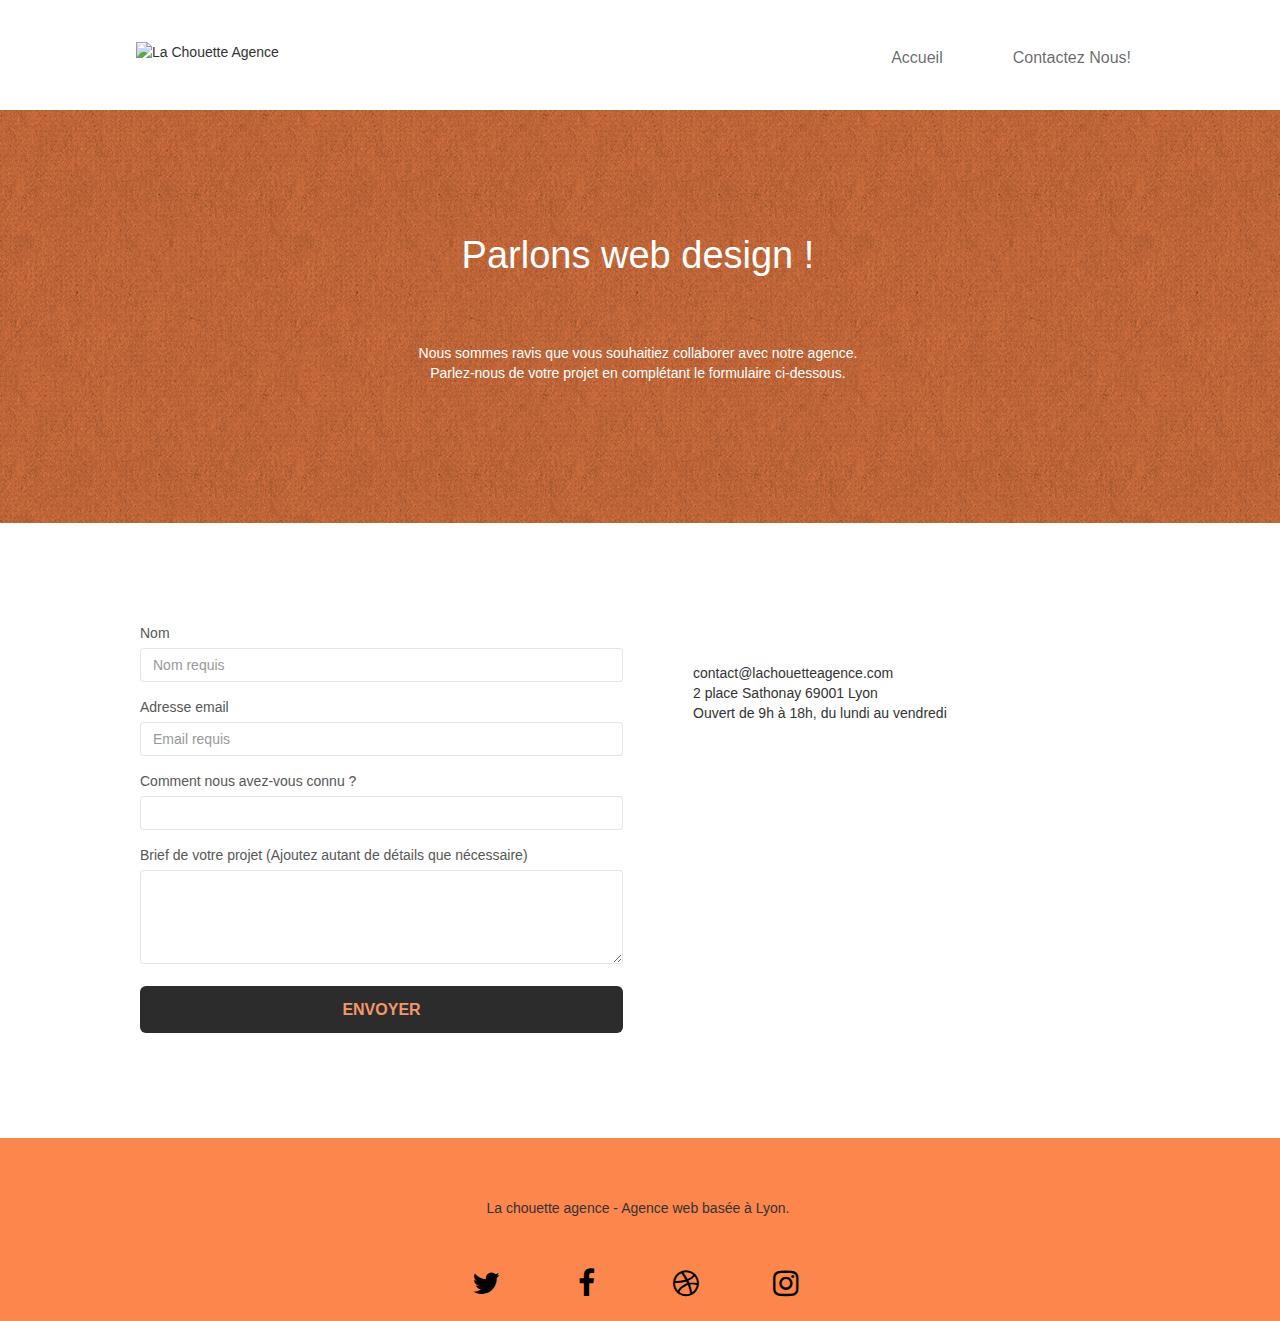
==== commit 01deace7: "Update bootstrap v3.3.7, changement media queries" ====
--- a/contactez-un-webdesigner.html
+++ b/contactez-un-webdesigner.html
@@ -24,7 +24,7 @@
 		<link rel="canonical" href="https://taulmav.github.io/P4__LaChouetteAgence_Rosellini-Alex/">
 		<link rel="shortcut icon" type="image/png" href="favicon.jpg">
 		<link rel="stylesheet" type="text/css" href="./css/bootstrap-min.css">
-		<link rel="stylesheet" type="text/css" href="style-min.css">
+		<link rel="stylesheet" type="text/css" href="style.css">
 		<link rel="stylesheet" type="text/css" href="./css/font-awesome-min.css" >
 		<link rel="stylesheet" type="text/css" href="./css/et-line-min.css" >
 		<title>La Chouette Agence entreprise de web design Lyonaise</title>    
--- a/style.css
+++ b/style.css
@@ -0,0 +1,1110 @@
+body {
+    margin: 0;
+    padding: 0;
+    background: #FFF;
+    overflow-x: hidden;
+    -webkit-font-smoothing: antialiased;
+    -moz-osx-font-smoothing: grayscale;
+}
+
+a,
+button {
+    transition: all .3s ease-in-out;
+    outline: none!important;
+}
+
+a:hover {
+    text-decoration: none;
+    cursor: pointer;
+}
+
+#page-loading-blocs-notifaction {
+    position: fixed;
+    top: 0;
+    bottom: 0;
+    width: 100%;
+    z-index: 100000;
+    background: #FFFFFF url("img/pageload-spinner.gif") no-repeat center center;
+}
+
+.bloc {
+    width: 100%;
+    clear: both;
+    background: 50% 50% no-repeat;
+    padding: 0 50px;
+    -webkit-background-size: cover;
+    -moz-background-size: cover;
+    -o-background-size: cover;
+    background-size: cover;
+    position: relative;
+}
+
+.bloc .container {
+    padding-left: 0;
+    padding-right: 4px;
+}
+
+.bloc-lg {
+    padding: 100px 50px;
+}
+
+.bloc-md {
+    padding: 50px;
+}
+
+.bloc-sm {
+    padding: 20px 50px;
+}
+
+.bg-center,
+.bg-l-edge,
+.bg-r-edge,
+.bg-t-edge,
+.bg-b-edge,
+.bg-tl-edge,
+.bg-bl-edge,
+.bg-tr-edge,
+.bg-br-edge,
+.bg-repeat {
+    -webkit-background-size: auto!important;
+    -moz-background-size: auto!important;
+    -o-background-size: auto!important;
+    background-size: auto!important;
+}
+
+.bg-repeat {
+    background: repeat;
+}
+
+.bg-t-edge {
+    background: top no-repeat;
+}
+
+.bloc-bg-texture::before {
+    content: "";
+    background-size: 2px 2px;
+    position: absolute;
+    top: 0;
+    bottom: 0;
+    left: 0;
+    right: 0;
+}
+
+.texture-paper::before {
+    background: url("img/texture-paper.png");
+    background-size: 280px 280px;
+}
+
+.b-parallax {
+    background-attachment: fixed;
+}
+
+.d-bloc {
+    color: rgba(255, 255, 255, .7);
+}
+
+.d-bloc button:hover {
+    color: rgba(255, 255, 255, .9);
+}
+
+.d-bloc .icon-round,
+.d-bloc .icon-square,
+.d-bloc .icon-rounded,
+.d-bloc .icon-semi-rounded-a,
+.d-bloc .icon-semi-rounded-b {
+    border-color: rgba(255, 255, 255, .9);
+}
+
+.d-bloc .divider-h span {
+    border-color: rgba(255, 255, 255, .2);
+}
+
+.d-bloc .a-btn,
+.d-bloc .navbar a,
+.d-bloc .navbar-brand,
+.d-bloc a .icon-sm,
+.d-bloc a .icon-md,
+.d-bloc a .icon-lg,
+.d-bloc a .icon-xl,
+.d-bloc h1 a,
+.d-bloc h2 a,
+.d-bloc h3 a,
+.d-bloc h4 a,
+.d-bloc h5 a,
+.d-bloc h6 a,
+.d-bloc p a {
+    color: rgba(255, 255, 255, .6);
+}
+
+.d-bloc .a-btn:hover,
+.d-bloc .navbar a:hover,
+.d-bloc .navbar-brand:hover,
+.d-bloc a:hover .icon-sm,
+.d-bloc a:hover .icon-md,
+.d-bloc a:hover .icon-lg,
+.d-bloc a:hover .icon-xl,
+.d-bloc h1 a:hover,
+.d-bloc h2 a:hover,
+.d-bloc h3 a:hover,
+.d-bloc h4 a:hover,
+.d-bloc h5 a:hover,
+.d-bloc h6 a:hover,
+.d-bloc p a:hover {
+    color: rgba(255, 255, 255, 1);
+}
+
+.d-bloc .navbar-toggle .icon-bar {
+    background: rgba(255, 255, 255, 1);
+}
+
+.d-bloc .btn-wire,
+.d-bloc .btn-wire:hover {
+    color: rgba(255, 255, 255, 1);
+    border-color: rgba(255, 255, 255, 1);
+}
+
+.d-bloc .panel {
+    color: rgba(0, 0, 0, .5);
+}
+
+.d-bloc .panel button:hover {
+    color: rgba(0, 0, 0, .7);
+}
+
+.d-bloc .panel icon {
+    border-color: rgba(0, 0, 0, .7);
+}
+
+.d-bloc .panel .divider-h span {
+    border-color: rgba(0, 0, 0, .1);
+}
+
+.d-bloc .panel .a-btn {
+    color: rgba(0, 0, 0, .6);
+}
+
+.d-bloc .panel .a-btn:hover {
+    color: rgba(0, 0, 0, 1);
+}
+
+.d-bloc .panel .btn-wire,
+.d-bloc .panel .btn-wire:hover {
+    color: rgba(0, 0, 0, .7);
+    border-color: rgba(0, 0, 0, .3);
+}
+
+.d-bloc .panel button:hover,
+.l-bloc button:hover {
+    color: rgba(0, 0, 0, .7);
+}
+
+.l-bloc .icon-round,
+.l-bloc .icon-square,
+.l-bloc .icon-rounded,
+.l-bloc .icon-semi-rounded-a,
+.l-bloc .icon-semi-rounded-b {
+    border-color: rgba(0, 0, 0, .7);
+}
+
+.d-bloc .panel .divider-h span,
+.l-bloc .divider-h span {
+    border-color: rgba(0, 0, 0, .1);
+}
+
+.d-bloc .panel .a-btn,
+.l-bloc .a-btn,
+.l-bloc .navbar a,
+.l-bloc .navbar-brand,
+.l-bloc a .icon-sm,
+.l-bloc a .icon-md,
+.l-bloc a .icon-lg,
+.l-bloc a .icon-xl,
+.l-bloc h1 a,
+.l-bloc h2 a,
+.l-bloc h3 a,
+.l-bloc h4 a,
+.l-bloc h5 a,
+.l-bloc h6 a,
+.l-bloc p a {
+    color: rgba(0, 0, 0, .6);
+}
+
+.d-bloc .panel .a-btn:hover,
+.l-bloc .a-btn:hover,
+.l-bloc .navbar a:hover,
+.l-bloc .navbar-brand:hover,
+.l-bloc a:hover .icon-sm,
+.l-bloc a:hover .icon-md,
+.l-bloc a:hover .icon-lg,
+.l-bloc a:hover .icon-xl,
+.l-bloc h1 a:hover,
+.l-bloc h2 a:hover,
+.l-bloc h3 a:hover,
+.l-bloc h4 a:hover,
+.l-bloc h5 a:hover,
+.l-bloc h6 a:hover,
+.l-bloc p a:hover {
+    color: rgba(0, 0, 0, 1);
+}
+
+.l-bloc .navbar-toggle .icon-bar {
+    color: rgba(0, 0, 0, .6);
+}
+
+.d-bloc .panel .btn-wire,
+.d-bloc .panel .btn-wire:hover,
+.l-bloc .btn-wire,
+.l-bloc .btn-wire:hover {
+    color: rgba(0, 0, 0, .7);
+    border-color: rgba(0, 0, 0, .3);
+}
+
+.voffset {
+    margin-top: 30px;
+}
+
+.voffset-lg {
+    margin-top: 80px;
+}
+
+.row-no-gutters {
+    margin-right: 0;
+    margin-left: 0;
+}
+
+.row.row-no-gutters > [class^="col-"],
+.row.row-no-gutters > [class*=" col-"] {
+    padding-right: 4px;
+    padding-left: 0;
+}
+
+#bloc-1-hero h1 {
+    font-size: 32px;
+}
+
+.navbar {
+    margin-bottom: 0;
+    z-index: 1;
+}
+
+.navbar-brand {
+    height: auto;
+    padding: 3px 15px;
+    font-size: 25px;
+    font-weight: normal;
+    font-weight: 600;
+    line-height: 44px;
+}
+
+.navbar-brand img {
+    max-height: 200px;
+    margin: 0 5px 0 0;
+    display: inline;
+}
+
+.navbar-brand img[src$=svg] {
+    min-width: 100px;
+}
+
+.nav-center .navbar-brand img {
+    margin: 0;
+}
+
+.navbar .nav {
+    padding-top: 2px;
+    margin-right: -16px;
+    float: right;
+    z-index: 1;
+}
+
+.nav > li {
+    float: left;
+    margin-top: 4px;
+    font-size: 16px;
+}
+
+.navbar-nav .open .dropdown-menu > li > a {
+    text-align: inherit;
+}
+
+.nav > li a:hover,
+.nav > li a:focus {
+    background: transparent;
+}
+
+.navbar-toggle {
+    margin: 10px 10px 0 0;
+    border: 0px;
+}
+
+.navbar-toggle:hover {
+    background: transparent!important;
+}
+
+.navbar-toggle .icon-bar {
+    background-color: rgba(0, 0, 0, .5);
+    width: 26px;
+}
+
+.nav-invert .navbar .nav {
+    float: left;
+}
+
+.nav-invert .navbar-header,
+.nav-invert .navbar-brand {
+    float: right;
+    position: relative;
+    z-index: 2;
+}
+
+header {
+    padding: 10px!important;
+}
+
+.navbar-header {
+    padding: 10px;
+}
+
+@media (min-width: 768px) {
+    .site-navigation {
+        position: absolute;
+        top: 50%;
+        right: 20px;
+        transform: translate(0, -50%);
+        -webkit-transform: translateY(-50%);
+    }
+    .nav > li .dropdown-menu a,
+    .nav > li .dropdown-menu a:hover {
+        color: #484848;
+    }
+    .nav-invert .site-navigation {
+        left: 0;
+        right: 0;
+    }
+    .nav-center {
+        text-align: center;
+    }
+    .nav-center .navbar-header {
+        width: 100%;
+    }
+    .nav-center .navbar-header,
+    .nav-center .navbar-brand,
+    .nav-center .nav > li {
+        float: none;
+        display: inline-block;
+    }
+    .nav-center .site-navigation {
+        position: relative;
+        width: 100%;
+        right: 0;
+        margin-right: 0px;
+        margin-top: 20px;
+    }
+    .nav-center.mini-nav .navbar-toggle {
+        float: none;
+        margin: 10px auto 0;
+    }
+}
+
+.nav > li > .dropdown a {
+    background: none!important;
+    display: block;
+    padding: 14px 15px;
+}
+
+nav .caret {
+    margin: 0 5px;
+}
+
+.dropdown-menu .dropdown-menu {
+    top: -8px;
+    left: 100%;
+}
+
+.dropdown-menu .dropmenu-flow-right {
+    top: 100%;
+    left: 0;
+    margin-left: -1px;
+    border-top-left-radius: 0;
+    border-top-right-radius: 0;
+}
+
+.dropdown-menu .dropdown span {
+    border: 4px solid black;
+    border-top-color: transparent;
+    border-right-color: transparent;
+    border-bottom-color: transparent;
+    margin: 6px -5px 0 0!important;
+    float: right;
+}
+
+.mg-md {
+    margin-top: 10px;
+    margin-bottom: 20px;
+}
+
+.mg-lg {
+    margin-top: 10px;
+    margin-bottom: 40px;
+}
+
+.btn {
+    margin: 0 5px 5px 0;
+}
+
+.btn.pull-right {
+    margin: 0 0 5px 5px;
+}
+
+.btn-d,
+.btn-d:hover,
+.btn-d:focus {
+    color: #FFF;
+    background: rgba(0, 0, 0, .3);
+}
+
+button {
+    outline: none!important;
+}
+
+.btn-rd {
+    border-radius: 40px;
+}
+
+.btn-clean {
+    border: 1px solid rgba(0, 0, 0, .08);
+    border-bottom-color: rgba(0, 0, 0, .1);
+    text-shadow: 0 1px 0 rgba(0, 0, 1, .1);
+    box-shadow: 0 1px 3px rgba(0, 0, 1, .25), inset 0 1px 0 0 rgba(255, 255, 255, .15);
+}
+
+.icon-md {
+    font-size: 30px!important;
+}
+
+.icon-lg {
+    font-size: 60px!important;
+}
+
+.sm-shadow {
+    text-shadow: 0 1px 2px rgba(0, 0, 0, .3);
+}
+
+.panel-sq,
+.panel-sq .panel-heading,
+.panel-sq .panel-footer {
+    border-radius: 0;
+}
+
+.panel-rd {
+    border-radius: 30px;
+}
+
+.panel-rd .panel-heading {
+    border-radius: 29px 29px 0 0;
+}
+
+.panel-rd .panel-footer {
+    border-radius: 0 0 29px 29px;
+}
+
+.form-control {
+    border-color: rgba(0, 0, 0, .1);
+    box-shadow: none;
+}
+
+.scrollToTop {
+    width: 40px;
+    height: 40px;
+    position: fixed;
+    bottom: 20px;
+    right: 20px;
+    opacity: 0;
+    z-index: 500;
+    transition: all .3s ease-in-out;
+}
+
+.scrollToTop span {
+    margin-top: 6px;
+}
+
+.showScrollTop {
+    font-size: 14px;
+    opacity: 1;
+}
+
+a[data-lightbox] {
+    position: relative;
+    display: block;
+    text-align: center;
+}
+
+a[data-lightbox]:hover::before {
+    content: "+";
+    font-family: "HelveticaNeue-Light", "Helvetica Neue Light", "Helvetica Neue", Helvetica, Arial;
+    font-size: 32px;
+    width: 50px;
+    height: 50px;
+    margin-left: -25px;
+    border-radius: 50%;
+    background: rgba(0, 0, 0, .6);
+    color: #FFF;
+    font-weight: 100;
+    z-index: 1;
+    position: absolute;
+    top: 50%;
+    transform: translateY(-50%);
+    -webkit-transform: translateY(-50%);
+}
+
+a[data-lightbox]:hover img {
+    opacity: 0.6;
+    -webkit-animation-fill-mode: none;
+    animation-fill-mode: none;
+}
+
+#lightbox-modal {
+    display: flex;
+    align-items: center;
+}
+
+#lightbox-modal .modal-dialog {
+    width: 90%;
+    max-width: 900px;
+    margin: 0 auto 0;
+}
+
+#lightbox-modal .modal-dialog img {
+    max-height: 90vh;
+    margin: 0 auto;
+}
+
+.lightbox-caption {
+    padding: 20px;
+    color: #FFF;
+    background: rgba(0, 0, 0, .5);
+    position: absolute;
+    left: 15px;
+    right: 15px;
+    bottom: 5px;
+}
+
+.close-lightbox {
+    color: #FFF;
+    font-size: 30px;
+    position: absolute;
+    top: 20px;
+    right: 20px;
+    z-index: 20;
+    background: rgba(0, 0, 0, .5);
+    border: none;
+    line-height: 30px;
+    padding: 0 9px 5px;
+    opacity: 0.3;
+}
+
+.close-lightbox:hover,
+.next-lightbox:hover,
+.prev-lightbox:hover {
+    opacity: 1.0;
+    color: #FFF;
+}
+
+.next-lightbox,
+.prev-lightbox {
+    font-size: 20px;
+    color: rgba(255, 255, 255, .9);
+    background: rgba(0, 0, 0, .5);
+    transition: all .2s ease-in-out;
+    position: absolute;
+    top: 45%;
+    z-index: 1;
+    opacity: 0.4;
+}
+
+.next-lightbox {
+    padding: 6px 8px 1px 13px;
+    right: 25px;
+}
+
+.prev-lightbox {
+    padding: 6px 13px 1px 10px;
+    left: 25px;
+}
+
+.snapshot-lb .modal-body {
+    padding-bottom: 45px;
+}
+
+.snapshot-lb .lightbox-caption {
+    padding: 0;
+    color: rgba(0, 0, 0, .5);
+    background: none;
+}
+
+h1,
+h2,
+h3,
+h4,
+h5,
+h6,
+label,
+.btn
+ {
+    font-family: "helvetica";
+    font-weight: 400;
+    color: #575757!important;
+}
+
+a  {
+    color: rgb(0, 0, 0);
+    font-size: 16px;
+} 
+
+.Partenaire {
+    display: flex;
+    width: 100%;
+    justify-content: center;
+    align-items: center;
+    align-content: center;
+    text-align: center;
+    margin-top: 40px;
+    margin-left: -50px;
+}
+
+
+
+ul {
+    display: flex;
+    flex-direction: row;
+    list-style-type: none;
+    margin-bottom: -6px;
+    margin-left: -40px;
+}
+
+
+li {
+    padding-left: 40px;
+}
+
+.container {
+    max-width: 1000px;
+}
+
+.hero-bloc-text {
+    font-size: 38px;
+}
+
+.hero-bloc-text-sub {
+    font-size: 36px;
+}
+
+.statement-bloc-text {
+    line-height: 26px;
+    font-style: italic;
+    font-size: 20px;
+    text-align: center;
+    font-weight: lighter;
+    max-width: 520px;
+    margin: auto auto auto auto;
+}
+
+
+#bloc-1-hero {
+    color: #ffffff;
+}
+
+.tight-width-whitespace {
+    max-width: 600px;
+    margin: auto auto auto auto;
+}
+
+.h1 {
+    font-size: 20px;
+    font-family: "Open Sans";
+}
+
+.cta-hero {
+    margin-top: 22px;
+    color: #FFFFFF!important;
+    text-transform: uppercase;
+    padding: 12px 28px 12px 28px;
+    font-size: 16px;
+    font-weight: 700;
+}
+
+.social {
+    max-width: 400px;
+    margin: auto auto auto auto;
+}
+
+h2 {
+    font-size: 22px;
+    line-height: 1.4em;
+}
+
+h3 {
+    font-size: 15px;
+    text-transform: uppercase;
+    font-weight: 700;
+    color: #333333!important;
+}
+
+.med-width-whitespace {
+    max-width: 800px;
+    margin: auto auto auto auto;
+    box-shadow: 0px 0px 0px #000000;
+}
+
+h1 {
+    color: #333333!important;
+}
+
+h4 {
+    color: #333333!important;
+}
+
+.icons {
+    margin-bottom: 14px;
+    margin-top: 24px;
+}
+
+.white {
+    color: #FFFFFF!important;
+}
+
+.portfolio-thumb {
+    margin-bottom: 24px;
+}
+
+.portfolio-row {
+    margin-bottom: 44px;
+    margin-top: 50px;
+}
+
+.avatar {
+    box-shadow: 0px 4px 9px rgba(0, 0, 0, 0.3);
+}
+
+.black-background {
+    background-color: rgba(165, 147, 99, 0.7);
+    padding: 40px 40px 40px 40px;
+}
+
+.bold-link {
+    font-weight: 900;
+    text-decoration: underline!important;
+}
+
+.bgc-white {
+    background-color: #FFFFFF;
+}
+
+.bgc-dark-slate-blue {
+    background-color: #364577;
+}
+
+
+.tc-white {
+    color: #ffffff!important;
+}
+
+.btn-atomic-tangerine {
+    background: #2c2c2c;
+    color: #F3976C!important;
+}
+
+.btn-atomic-tangerine:hover {
+    background: #5f5e5e!important;
+    color: #FFFFFF!important;
+}
+
+.ltc-white {
+    color: #FFFFFF!important;
+}
+
+.ltc-white:hover {
+    color: #cccccc!important;
+}
+
+.ltc-atomic-tangerine {
+    color: #F3976C!important;
+}
+
+.ltc-atomic-tangerine:hover {
+    color: #c27956!important;
+}
+
+.icon-dark-slate-blue {
+    color: #364577!important;
+    border-color: #364577!important;
+}
+
+.contact-mail, p
+{
+    font-size: 14px;
+    padding: 40px;
+}
+
+.bg-lines-h2-bg {
+    background-image: url("img/lines-h2-bg.jpg");
+}
+
+.bg-banniere {
+    background-image: url("img/la-chouette-agence-banniere.jpg");
+}
+
+.bg-presentation {
+    background-image: url("img/image-de-presentation.jpg");
+}
+
+.bg-dots-bg {
+    background-image: url("img/dots-bg.png") ;
+}
+
+.bgc-atomic-tangerine {
+    background-color: rgba(252, 123, 59, 0.918);
+}
+
+.quote {
+    padding-left: 40px;
+    padding-right: 40px;
+    margin-top: -40px;
+}
+
+q {
+    font-size: 18px;
+}
+
+cite {
+    font-weight: bolder;
+    font-size: 1px;
+}
+
+@media (max-width: 1024px) {
+    .bloc {
+        padding-left: 20px;
+        padding-right: 20px;
+    }
+    .bloc.full-width-bloc,
+    .bloc-tile-2.full-width-bloc .container,
+    .bloc-tile-3.full-width-bloc .container,
+    .bloc-tile-4.full-width-bloc .container {
+        padding-left: 0;
+        padding-right: 0;
+    }
+}
+
+@media (max-width: 992px) and (min-width: 768px) {
+    .navbar .nav {
+        max-width: 80%
+    }
+    .nav-center.navbar .nav {
+        max-width: 100%
+    }
+}
+
+@media only screen and (min-device-width: 768px) and (max-device-width: 1024px) and (orientation: landscape) {
+    .b-parallax {
+        background-attachment: scroll;
+    }
+}
+
+@media only screen and (min-device-width: 1024px) and (max-device-width: 1366px) and (-webkit-min-device-pixel-ratio: 1.5) {
+    .b-parallax {
+        background-attachment: scroll;
+    }
+}
+
+@media (max-width: 991px) {
+    .container {
+        width: 100%;
+    }
+    .b-parallax {
+        background-attachment: scroll;
+    }
+    .page-container,
+    #hero-bloc {
+        overflow-x: hidden;
+        position: relative;
+    }
+    .bloc {
+        padding-left: constant(safe-area-inset-left);
+        padding-right: constant(safe-area-inset-right);
+    }
+    .bloc-group,
+    .bloc-group .bloc {
+        display: block;
+        width: 100%;
+    }
+    .bloc-fill-screen .fill-bloc-top-edge,
+    .bloc-fill-screen .fill-bloc-bottom-edge {
+        padding: 0 20px;
+        padding-left: constant(safe-area-inset-left);
+        padding-right: constant(safe-area-inset-right);
+    }
+}
+
+@media (max-width: 767px) {
+    .page-container {
+        overflow-x: hidden;
+        position: relative;
+    }
+    h1,
+    h2,
+    h3,
+    h4,
+    h5,
+    h6,
+    #disqus_thread {
+        padding-left: 50px!important;
+        padding-right: 50px!important;
+        font-size: 16px;
+    }
+    .b-parallax {
+        background-attachment: scroll;
+    }
+    .navbar .nav {
+        padding-top: 0;
+        border-top: 1px solid rgba(0, 0, 0, .2);
+        float: none!important;
+    }
+    .navbar.row {
+        margin-left: 0;
+        margin-right: 0;
+    }
+    .site-navigation {
+        position: inherit;
+        transform: none;
+        -webkit-transform: none;
+        -ms-transform: none;
+    }
+    .nav > li {
+        margin-top: 0;
+        border-bottom: 1px solid rgba(0, 0, 0, .1);
+        background: rgba(0, 0, 0, .05);
+        text-align: left;
+        padding-left: 15px;
+        width: 100%;
+    }
+    .nav > li:hover {
+        background: rgba(0, 0, 0, .08);
+    }
+    .dropdown .dropdown a .caret {
+        float: none;
+        margin: 5px 0 0 10px!important;
+        border: 4px solid black;
+        border-bottom-color: transparent;
+        border-right-color: transparent;
+        border-left-color: transparent;
+    }
+    #hero-bloc .navbar .nav {
+        background: rgba(0, 0, 0, .8);
+    }
+    #hero-bloc .navbar .nav a {
+        color: rgba(255, 255, 255, .6);
+    }
+    .hero {
+        padding: 50px 0;
+    }
+    .hero-nav {
+        left: -1px;
+        right: -1px;
+    }
+    .navbar-collapse {
+        padding: 0;
+        overflow-x: hidden;
+        -webkit-box-shadow: none;
+        box-shadow: none;
+    }
+    .navbar-brand img {
+        max-height: 40px;
+        width: auto;
+    }
+    .nav-invert .navbar-header {
+        float: none;
+        width: 100%;
+    }
+    .nav-invert .navbar-toggle {
+        float: left;
+        margin-left: 10px;
+    }
+    .bloc {
+        padding-left: 0;
+        padding-right: 0;
+    }
+    .bloc-xxl,
+    .bloc-xl,
+    .bloc-lg {
+        padding: 40px 0;
+    }
+    .bloc-sm,
+    .bloc-md {
+        padding-left: 0;
+        padding-right: 0;
+    }
+    .bloc-tile-2 .container,
+    .bloc-tile-3 .container,
+    .bloc-tile-4 .container,
+    .bloc-fill-screen .fill-bloc-top-edge,
+    .bloc-fill-screen .fill-bloc-bottom-edge {
+        padding-left: 0;
+        padding-right: 0;
+    }
+    .a-block {
+        padding: 0 10px;
+    }
+    .btn-dwn {
+        display: none;
+    }
+    .voffset {
+        margin-top: 5px;
+    }
+    .voffset-md {
+        margin-top: 20px;
+    }
+    .voffset-lg {
+        margin-top: 30px;
+    }
+    form {
+        padding: 5px;
+    }
+    .close-lightbox {
+        display: inline-block;
+    }
+    .blocsapp-device-iphone5 {
+        background-size: 216px 425px;
+        padding-top: 60px;
+        width: 216px;
+        height: 425px;
+    }
+    .blocsapp-device-iphone5 img {
+        width: 180px;
+        height: 320px;
+    }
+
+    .img-responsive {
+        display: inline;
+    }
+
+    p {
+        font-size: 14px;
+    }
+
+    .contact-mail, p {
+        padding: 0px!important;
+    }
+
+    .h2-bloclg {
+        padding: 0px!important;
+        font-size: 16px;
+        font-weight: bolder;
+    }
+}
+
+
+@media (max-width: 767px) {
+    .bloc-mob-center-text {
+        text-align: center;
+    }
+}